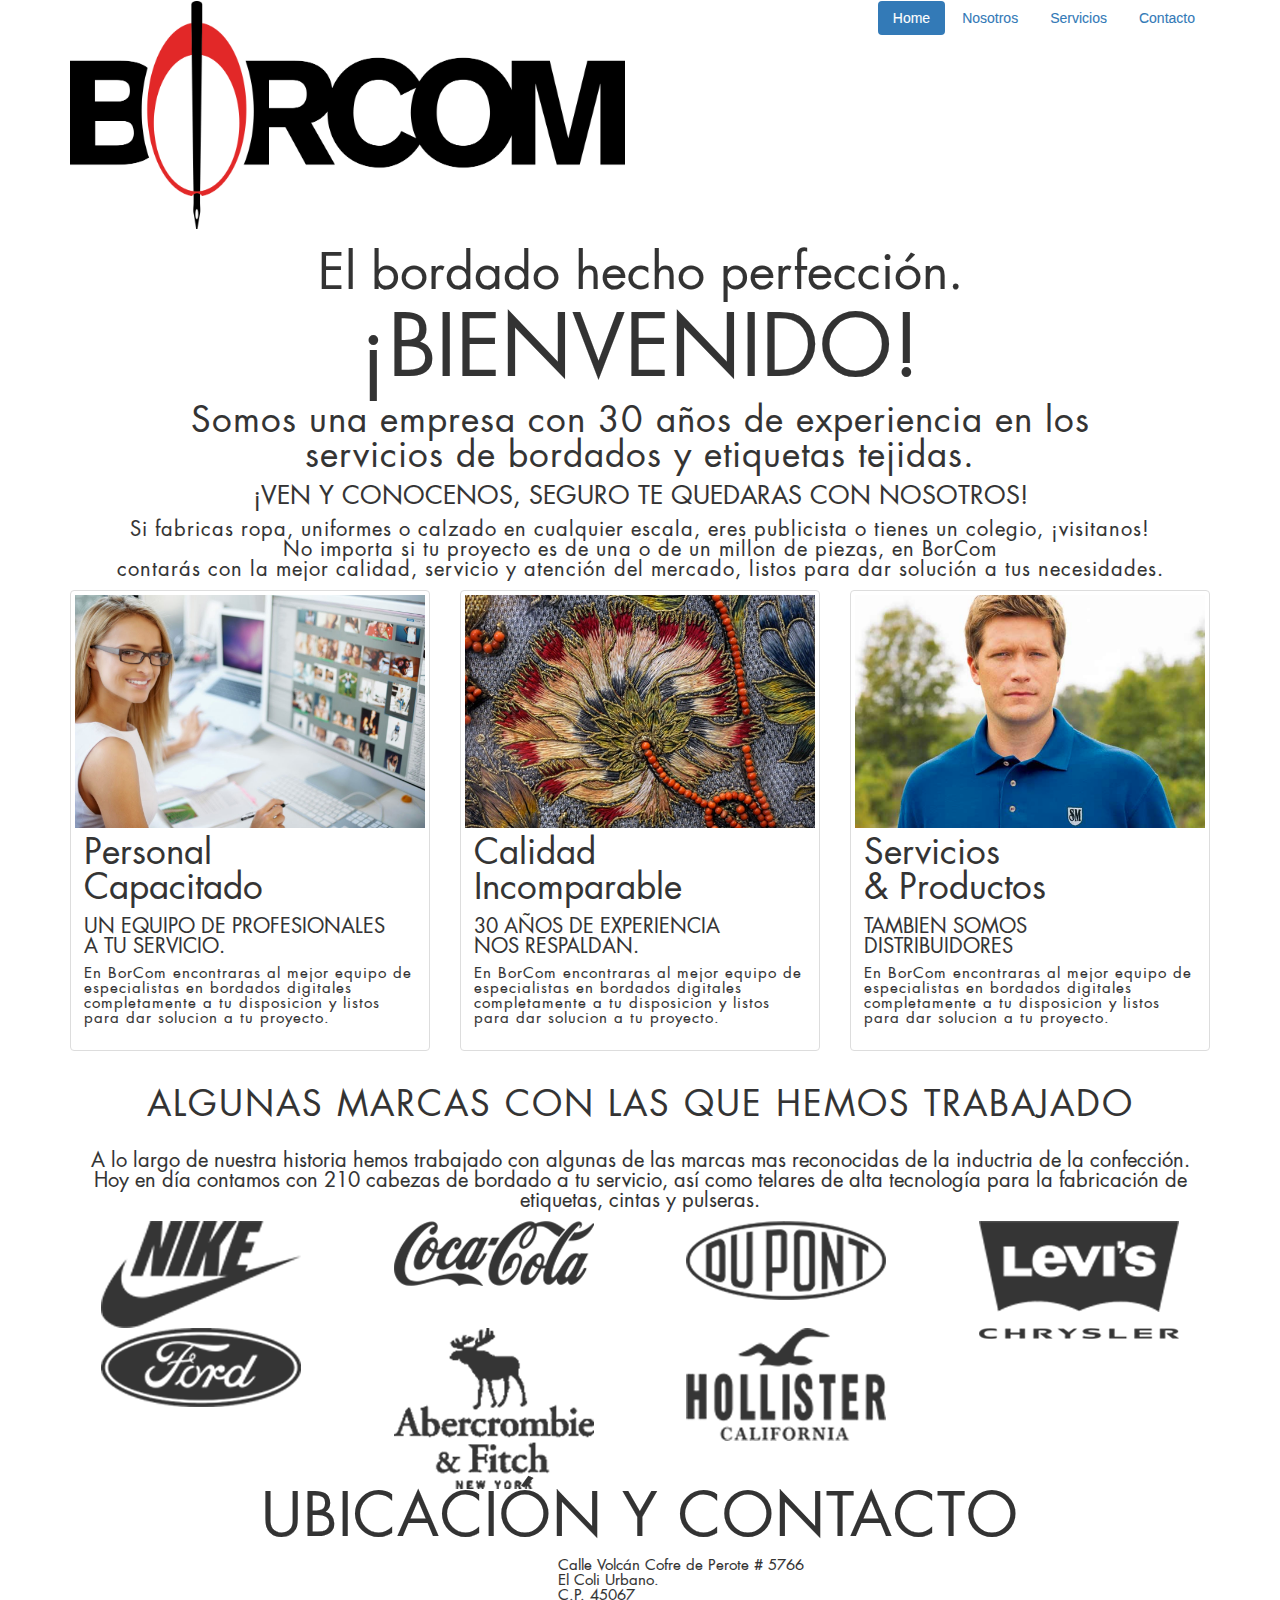
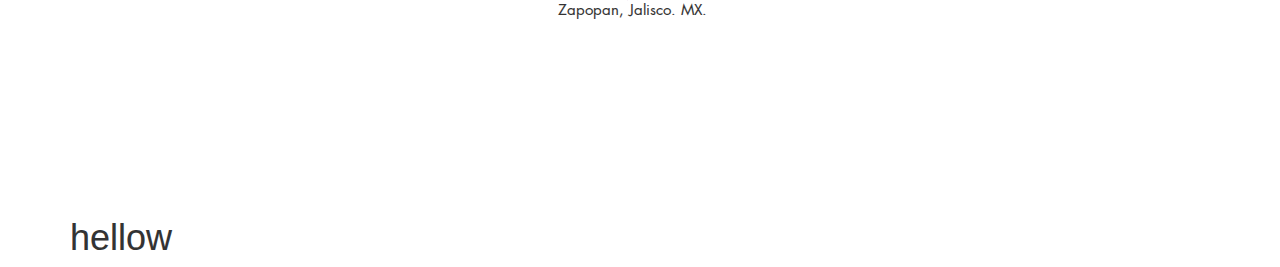
==== index.html @ 7dda14f1 "layout casi terminado" ====
<!DOCTYPE html>
<html lang="es">
  <head>
    <meta charset="utf-8">
    <meta http-equiv="X-UA-Compatible" content="IE=edge">
    <meta name="viewport" content="width=device-width, initial-scale=1">
    <!-- The above 3 meta tags *must* come first in the head; any other head content must come *after* these tags -->
    <title>BorCom</title>

    <!-- Bootstrap -->
    <link href="css/bootstrap.min.css" rel="stylesheet">
    <link href="fonts/fonts.css" rel="stylesheet">
    <link href="css/BorCom.css" rel="stylesheet">

    <!-- HTML5 shim and Respond.js for IE8 support of HTML5 elements and media queries -->
    <!-- WARNING: Respond.js doesn't work if you view the page via file:// -->
    <!--[if lt IE 9]>
      <script src="https://oss.maxcdn.com/html5shiv/3.7.2/html5shiv.min.js"></script>
      <script src="https://oss.maxcdn.com/respond/1.4.2/respond.min.js"></script>
    <![endif]-->
  </head>
  <body>
    <nav id="nav" class="navbar">
      <div class="container center-container">
        <div class="center-content row">
          <div class="col-lg-6">
            <a class="" href="#"><img class="img-responsive logo" src="img/logo.png"></a>
          </div>
          <div class="col-lg-6">
            <ul class="nav nav-pills pull-right">
              <li role="presentation" class="active"><a href="#">Home</a></li>
              <li role="presentation"><a href="#">Nosotros</a></li>
              <li role="presentation"><a href="#">Servicios</a></li>
              <li role="presentation"><a href="#">Contacto</a></li>
            </ul>
          </div>
        </div>
      </div>
    </nav>

    <header id="homeHeader">
      <div class="center-container">
        <div class="center-content">
          <div class="container-fluid">
            <p class="f-med s50 text-center text-white">El bordado hecho perfección.</p>
          </div>
        </div>
      </div>
    </header>
    <section id="homeWelcome">
      <div class="center-container">
        <div class="center-content">
          <div class="container-fluid">
            <div class="row">
              <div class="col-lg-12">
                <p class="f-med s85 text-uppercase text-center text-black">
                  <span>¡BIENVENIDO!</span>
                </p>
                <p class="f-book s35 text-center ls1 text-dark2">
                  <span>Somos una empresa con 30 años de experiencia en los
                  <br>servicios de bordados y etiquetas tejidas.</span>
                </p>
                <p class="f-med s25 text-uppercase text-center text-red">
                  <span>¡Ven y conocenos, seguro te quedaras con nosotros!</span>
                </p>
                <p class="f-book s20 text-center ls1 text-dark3">
                  Si fabricas ropa, uniformes o calzado en cualquier escala, eres publicista o tienes un colegio, ¡visitanos!
                  <br>No importa si tu proyecto es de una o de un millon de piezas, en BorCom
                  <br>contarás con la mejor calidad, servicio y atención del mercado, listos para dar solución a tus necesidades.
                </p>
              </div>
            </div>
          </div>
        </div>
      </div>
    </section>
    <section id="homeColumns">
      <div class="center-container">
        <div class="center-content">
          <div class="container">
            <div class="row">
              <div class="col-lg-4 col-md-4 col-sm-4 col-xs-12">
                <div class="thumbnail" id="thmb1">
                  <img class="img-resposive center-block" width="100%" src="img/personal_capacitado.png">
                  <div class="caption">
                    <p class="f-book s35">
                      <span class="text-white">Personal</span><br><span class="text-red">Capacitado</span>
                    </p>
                    <p class="f-book s20">
                      <span class="text-uppercase text-white">Un equipo de profesionales<br>a tu servicio.</span>
                    </p>
                    <p class="f-book s15 lh1">
                      <span class="ls1 txt-grey">En BorCom encontraras al mejor equipo de especialistas en bordados digitales completamente a tu disposicion y listos para dar solucion a tu proyecto.</span>
                    </p>
                  </div>
                </div>
              </div>
              <div class="col-lg-4 col-md-4 col-sm-4 col-xs-12">
                <div class="thumbnail" id="thmb2">
                  <img class="img-resposive center-block" width="100%" src="img/calidad_incomparable.png">
                  <div class="caption">
                    <p class="f-book s35">
                      <span class="text-white">Calidad</span><br><span class="text-blue">Incomparable</span>
                    </p>
                    <p class="f-book s20">
                      <span class="text-uppercase text-white">30 años de experiencia<br>nos respaldan.</span>
                    </p>
                    <p class="f-book s15 lh1">
                      <span class="ls1 txt-grey">En BorCom encontraras al mejor equipo de especialistas en bordados digitales completamente a tu disposicion y listos para dar solucion a tu proyecto.</span>
                    </p>
                  </div>
                </div>
              </div>
              <div class="col-lg-4 col-md-4 col-sm-4 col-xs-12">
                <div class="thumbnail" id="thmb3">
                  <img class="img-resposive center-block" width="100%" src="img/servicios_productos.png">
                  <div class="caption">
                    <p class="f-book s35">
                      <span class="text-white">Servicios</span><br><span class="text-yellow">&amp; Productos</span>
                    </p>
                    <p class="f-book s20">
                      <span class="text-uppercase text-white">Tambien somos<br>distribuidores</span>
                    </p>
                    <p class="f-book s15 lh1">
                      <span class="ls1 txt-grey">En BorCom encontraras al mejor equipo de especialistas en bordados digitales completamente a tu disposicion y listos para dar solucion a tu proyecto.</span>
                    </p>
                  </div>
                </div>
              </div>
            </div>
          </div>
        </div>
      </div>
    </section>
    <section id="homeMarcas">
      <div class="homeBg"></div>
      <div class="marcasHeader">
        <div class="center-container">
          <div class="center-content">
            <div class="container">
              <div class="row">
                <div class="col-md-12">
                  <p class="f-book s35 text-center ls2 lh2 text-uppercase text-black">
                    Algunas marcas con las que hemos trabajado
                  </p>
                  <p class="f-book s20 text-center text-black">
                    A lo largo de nuestra historia hemos trabajado con algunas de las marcas mas reconocidas de la inductria de la confección.<br>
                    Hoy en día contamos con 210 cabezas de bordado a tu servicio, así como telares de alta tecnología para la fabricación de etiquetas, cintas y pulseras.
                  </p>
                </div>
              </div>
            </div>
          </div>
        </div>
      </div>
      <div class="container">
        <div class="row">
          <div class="col-lg-3 logosContainer">
            <div class="center-container">
              <div class="center-content">
                <img src="img/marcas/nike.png" class="img-responsive center-block">
              </div>
            </div>
          </div>
          <div class="col-lg-3 logosContainer">
            <div class="center-container">
              <div class="center-content">
                <img src="img/marcas/cocacola.png" class="img-responsive center-block">
              </div>
            </div>
          </div>
          <div class="col-lg-3 logosContainer">
            <div class="center-container">
              <div class="center-content">
                <img src="img/marcas/dupont.png" class="img-responsive center-block">
              </div>
            </div>
          </div>
          <div class="col-lg-3 logosContainer">
            <div class="center-container">
              <div class="center-content">
                <img src="img/marcas/levis.png" class="img-responsive center-block">
              </div>
            </div>
          </div>
        </div>
      </div>
      <div class="container">
        <div class="row">
          <div class="col-lg-3 logosContainer">
            <div class="center-container">
              <div class="center-content">
                <img src="img/marcas/ford.png" class="img-responsive center-block">
              </div>
            </div>
          </div>
          <div class="col-lg-3 logosContainer">
            <div class="center-container">
              <div class="center-content">
                <img src="img/marcas/abercombie.png" class="img-responsive center-block">
              </div>
            </div>
          </div>
          <div class="col-lg-3 logosContainer">
            <div class="center-container">
              <div class="center-content">
                <img src="img/marcas/hollister.png" class="img-responsive center-block">
              </div>
            </div>
          </div>
          <div class="col-lg-3 logosContainer">
            <div class="center-container">
              <div class="center-content">
                <img src="img/marcas/chrysler.png" class="img-responsive center-block">
              </div>
            </div>
          </div>
        </div>
      </div>
    </section>

    <section id="homeUbicacionHeader">
      <div class="center-container">
        <div class="center-content">
          <div class="container">
            <div class="row">
              <div class="col-md-12">
                <p class="f-book s60 text-center ls1 text-uppercase text-white">
                ubicación y contacto
                </p>
              </div>
            </div>
            <div class="row">
              <div class="col-lg-4 col-lg-offset-4">
                <div class="row">
                  <div class="col-lg-3">
                    <img class="img-responsive center-block" src="img/mapmarker.png">
                  </div>
                  <div class="col-lg-9">
                    <p class="f-book s15 lh1 text-white">
                      Calle Volcán Cofre de Perote # 5766
                      <br>El Coli Urbano.
                      <br>C.P. 45067
                      <br>Zapopan, Jalisco. MX.
                    </p>
                  </div>
                </div>
              </div>
            </div>
          </div>
        </div>
      </div>
    </section>
    <section id="homeUbicacionMap">
      <div class="center-container">
        <div class="center-content">
          <iframe src="https://www.google.com/maps/embed?pb=!1m18!1m12!1m3!1d1788.0367879464072!2d-103.41800341098265!3d20.643942619835634!2m3!1f0!2f0!3f0!3m2!1i1024!2i768!4f13.1!3m3!1m2!1s0x0000000000000000%3A0x4acc53eccbfa926d!2sBORCOM!5e0!3m2!1ses!2smx!4v1453249709767" width="100%" height="100%" frameborder="0" style="border:0" allowfullscreen></iframe>
        </div>
      </div>
    </section>
    <section id="homeContacto">
      <div class="center-container">
        <div class="center-content">
          <div class="container-fluid">
            <div class="row">
              <div class="col-lg-6 block1">

              </div>
              <div class="col-lg-6 block1">

              </div>
              <div class="col-lg-6 block2">

              </div>
              <div class="col-lg-6 block2">

              </div>
            </div>
          </div>
        </div>
      </div>
    </section>
    <section class="container-fluid">
      <div class="row">
        <div class="col-md-12">
          <div class="container">
            <div class="row">
              <div class="col-md-12">
                <h1>hellow</h1>
              </div>
            </div>
          </div>
        </div>
      </div>
    </section>

    <!-- jQuery (necessary for Bootstrap's JavaScript plugins) -->
    <script src="https://ajax.googleapis.com/ajax/libs/jquery/1.11.3/jquery.min.js"></script>
    <!-- Include all compiled plugins (below), or include individual files as needed -->
    <script src="js/bootstrap.min.js"></script>
    <script src="fonts/fonts.js"></script>

  </body>
</html>
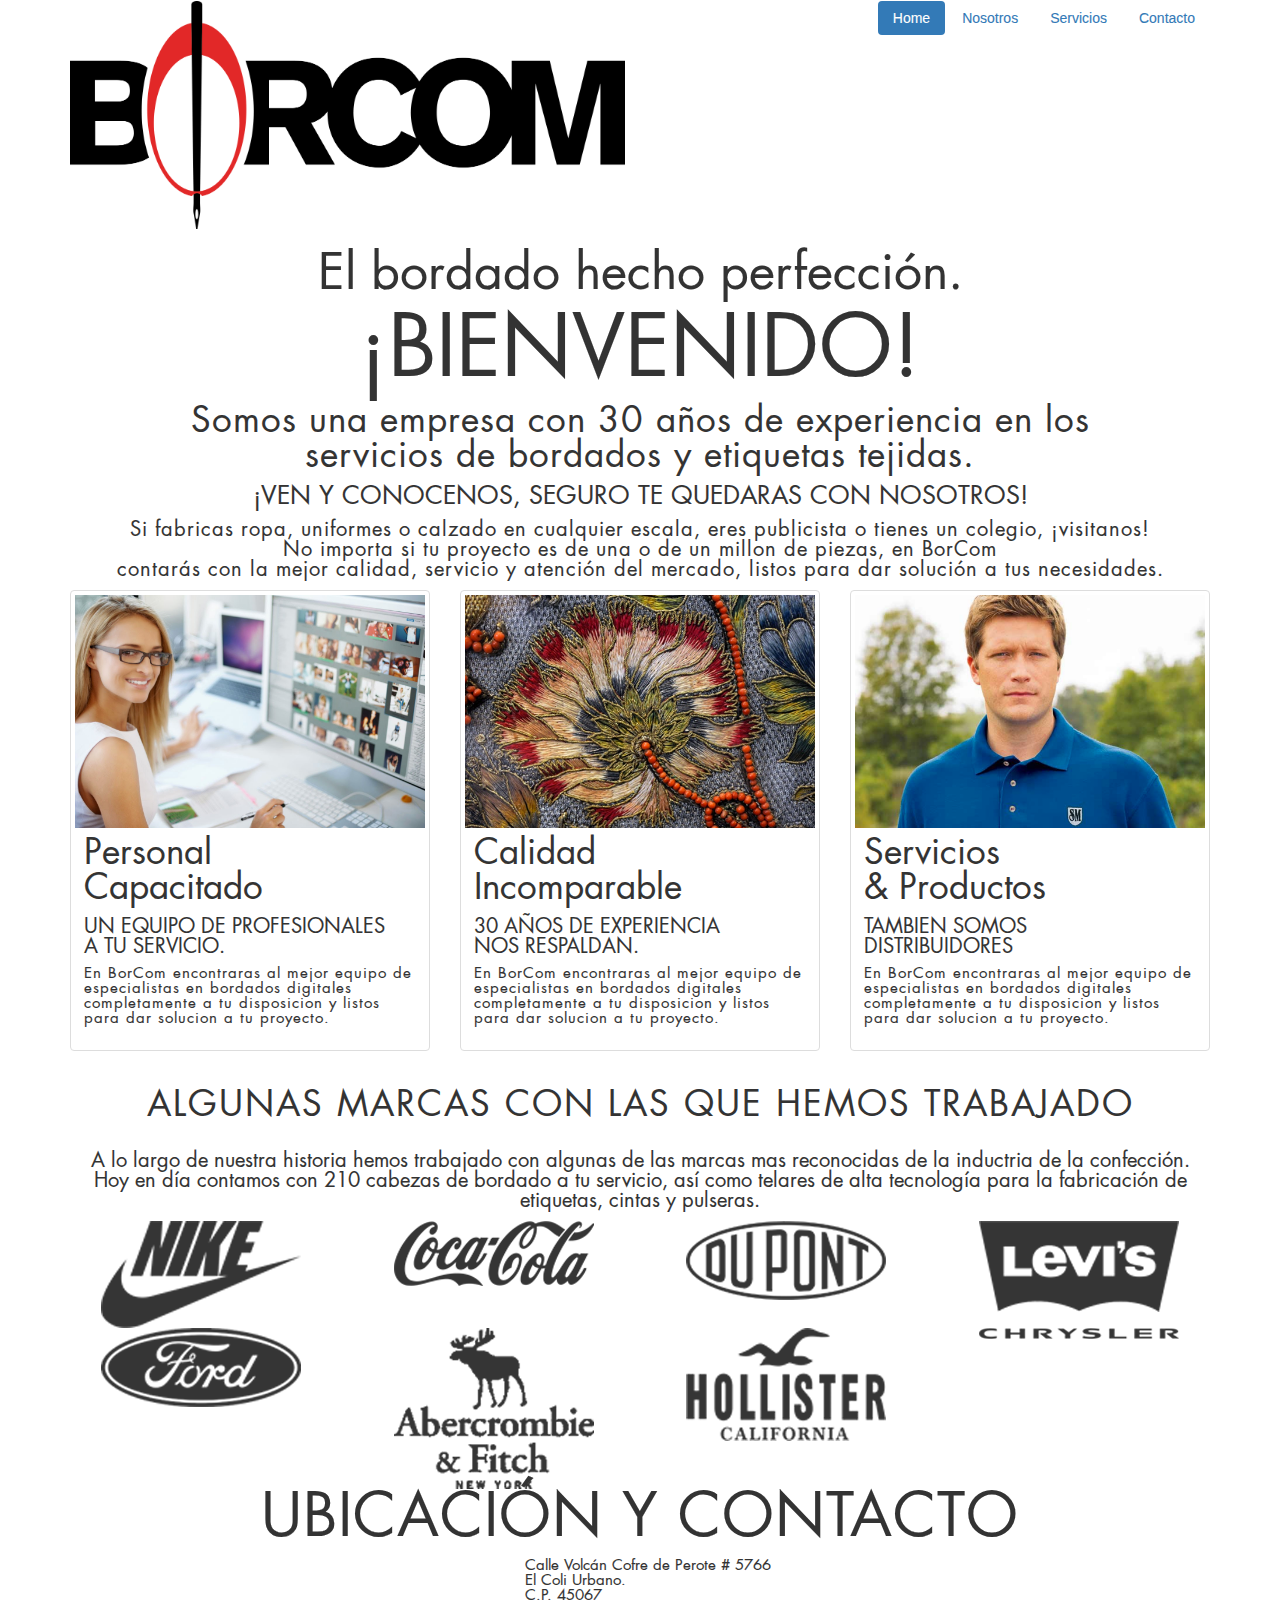
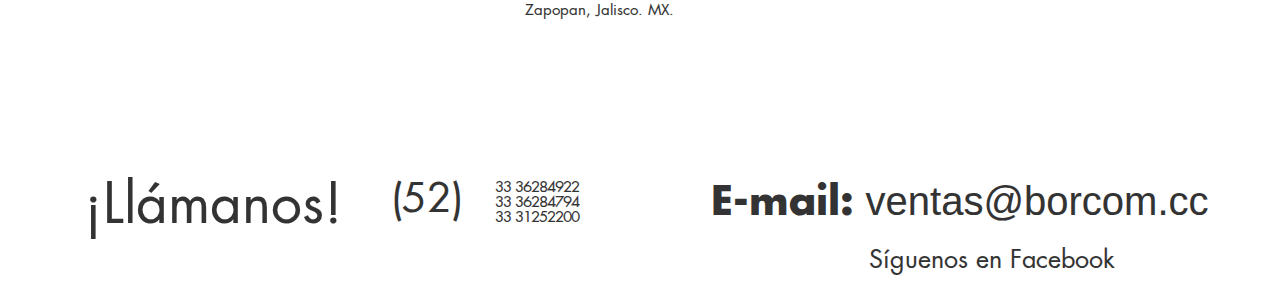
==== commit 3a339362: "home terminado y nosotros empezado" ====
--- a/index.html
+++ b/index.html
@@ -133,7 +133,7 @@
       </div>
     </section>
     <section id="homeMarcas">
-      <div class="homeBg"></div>
+      <div class="marcasBg"></div>
       <div class="marcasHeader">
         <div class="center-container">
           <div class="center-content">
@@ -155,28 +155,28 @@
       </div>
       <div class="container">
         <div class="row">
-          <div class="col-lg-3 logosContainer">
+          <div class="col-lg-3 col-md-3 col-sm-3 col-xs-6 logosContainer">
             <div class="center-container">
               <div class="center-content">
                 <img src="img/marcas/nike.png" class="img-responsive center-block">
               </div>
             </div>
           </div>
-          <div class="col-lg-3 logosContainer">
+          <div class="col-lg-3 col-md-3 col-sm-3 col-xs-6 logosContainer">
             <div class="center-container">
               <div class="center-content">
                 <img src="img/marcas/cocacola.png" class="img-responsive center-block">
               </div>
             </div>
           </div>
-          <div class="col-lg-3 logosContainer">
+          <div class="col-lg-3 col-md-3 col-sm-3 col-xs-6 logosContainer">
             <div class="center-container">
               <div class="center-content">
                 <img src="img/marcas/dupont.png" class="img-responsive center-block">
               </div>
             </div>
           </div>
-          <div class="col-lg-3 logosContainer">
+          <div class="col-lg-3 col-md-3 col-sm-3 col-xs-6 logosContainer">
             <div class="center-container">
               <div class="center-content">
                 <img src="img/marcas/levis.png" class="img-responsive center-block">
@@ -187,28 +187,28 @@
       </div>
       <div class="container">
         <div class="row">
-          <div class="col-lg-3 logosContainer">
+          <div class="col-lg-3 col-md-3 col-sm-3 col-xs-6 logosContainer">
             <div class="center-container">
               <div class="center-content">
                 <img src="img/marcas/ford.png" class="img-responsive center-block">
               </div>
             </div>
           </div>
-          <div class="col-lg-3 logosContainer">
+          <div class="col-lg-3 col-md-3 col-sm-3 col-xs-6 logosContainer">
             <div class="center-container">
               <div class="center-content">
                 <img src="img/marcas/abercombie.png" class="img-responsive center-block">
               </div>
             </div>
           </div>
-          <div class="col-lg-3 logosContainer">
+          <div class="col-lg-3 col-md-3 col-sm-3 col-xs-6 logosContainer">
             <div class="center-container">
               <div class="center-content">
                 <img src="img/marcas/hollister.png" class="img-responsive center-block">
               </div>
             </div>
           </div>
-          <div class="col-lg-3 logosContainer">
+          <div class="col-lg-3 col-md-3 col-sm-3 col-xs-6 logosContainer">
             <div class="center-container">
               <div class="center-content">
                 <img src="img/marcas/chrysler.png" class="img-responsive center-block">
@@ -231,12 +231,12 @@
               </div>
             </div>
             <div class="row">
-              <div class="col-lg-4 col-lg-offset-4">
+              <div class="col-lg-4 col-md-4 col-sm-12 col-xs-12 col-lg-offset-4 col-md-offset-4">
                 <div class="row">
-                  <div class="col-lg-3">
-                    <img class="img-responsive center-block" src="img/mapmarker.png">
-                  </div>
-                  <div class="col-lg-9">
+                  <div class="col-lg-2 col-md-2 col-sm-3 col-xs-3 text-right">
+                    <img class="img-responsive" src="img/mapmarker.png">
+                  </div>
+                  <div class="col-lg-1' col-md-10 col-sm-9 col-xs-10 text-left">
                     <p class="f-book s15 lh1 text-white">
                       Calle Volcán Cofre de Perote # 5766
                       <br>El Coli Urbano.
@@ -263,36 +263,78 @@
         <div class="center-content">
           <div class="container-fluid">
             <div class="row">
-              <div class="col-lg-6 block1">
-
-              </div>
-              <div class="col-lg-6 block1">
-
-              </div>
-              <div class="col-lg-6 block2">
-
-              </div>
-              <div class="col-lg-6 block2">
-
-              </div>
-            </div>
-          </div>
-        </div>
-      </div>
-    </section>
-    <section class="container-fluid">
-      <div class="row">
-        <div class="col-md-12">
-          <div class="container">
-            <div class="row">
-              <div class="col-md-12">
-                <h1>hellow</h1>
-              </div>
-            </div>
-          </div>
-        </div>
-      </div>
-    </section>
+              <div class="col-lg-6 col-md-6 col-sm-12 col-xs-12 block1 bg-blue2">
+                <div class="row">
+                  <div class="col-lg-6 col-lg-offset-1 col-md-7 col-md-offset-0 col-sm-4 col-sm-offset-2 col-xs-5 col-xs-offset-1 block1">
+                    <div class="center-container">
+                      <div class="center-content">
+                        <p class="f-book s55 text-center text-white">
+                          ¡Llámanos!
+                        </p>
+                      </div>
+                    </div>
+                  </div>
+                  <div class="col-lg-2 col-md-2 col-sm-2 col-xs-3 block1">
+                    <div class="center-container">
+                      <div class="center-content">
+                        <p class="f-book s40 text-center text-white">
+                          (52)
+                        </p>
+                      </div>
+                    </div>
+                  </div>
+                  <div class="col-lg-3 col-md-3 col-sm-3 col-xs-3 block1">
+                    <div class="center-container">
+                      <div class="center-content">
+                        <p class="f-book s15 text-left ls-1 text-white">
+                          33 36284922
+                          <br>33 36284794
+                          <br>33 31252200
+                        </p>
+                      </div>
+                    </div>
+                  </div>
+                </div>
+              </div>
+              <div class="col-lg-6 col-md-6 col-sm-12 col-xs-12 block1 bg-yellow">
+                <div class="center-container">
+                  <div class="center-content">
+                    <p class="s40 text-center text-black">
+                      <span class="f-bold">E-mail:</span> <span class="f-light">ventas@borcom.cc</span>
+                    </p>
+                  </div>
+                </div>
+              </div>
+              <div class="col-lg-6 col-md-6 col-sm-6 col-xs-12 hidden-sm hidden-xs block2 block2bg">
+
+              </div>
+              <div class="col-lg-6 col-md-6 col-sm-12 col-xs-12 block2 bg-blue">
+                <div class="center-container">
+                  <div class="center-content">
+                    <p class="s25 f-book text-center text-white">
+                      <img class="image-responsive" src="img/icons/facebookWhite.png" width="55px"> <span>Síguenos en Facebook</span>
+                    </p>
+                  </div>
+                </div>
+              </div>
+            </div>
+          </div>
+        </div>
+      </div>
+    </section>
+    <footer id="footer">
+      <div class="center-container">
+        <div class="center-content">
+          <div class="container-fluid">
+            <div class="row">
+              <div class="col-lg-12">
+
+              </div>
+            </div>
+          </div>
+        </div>
+      </div>
+    </footer>
 
     <!-- jQuery (necessary for Bootstrap's JavaScript plugins) -->
     <script src="https://ajax.googleapis.com/ajax/libs/jquery/1.11.3/jquery.min.js"></script>
--- a/fonts/fonts.css
+++ b/fonts/fonts.css
@@ -178,6 +178,9 @@
 .lh1 {
   line-height: 1!important;
 }
+.lh1-5 {
+  line-height: 1.5!important;
+}
 
 .lh2 {
   line-height: 2!important;
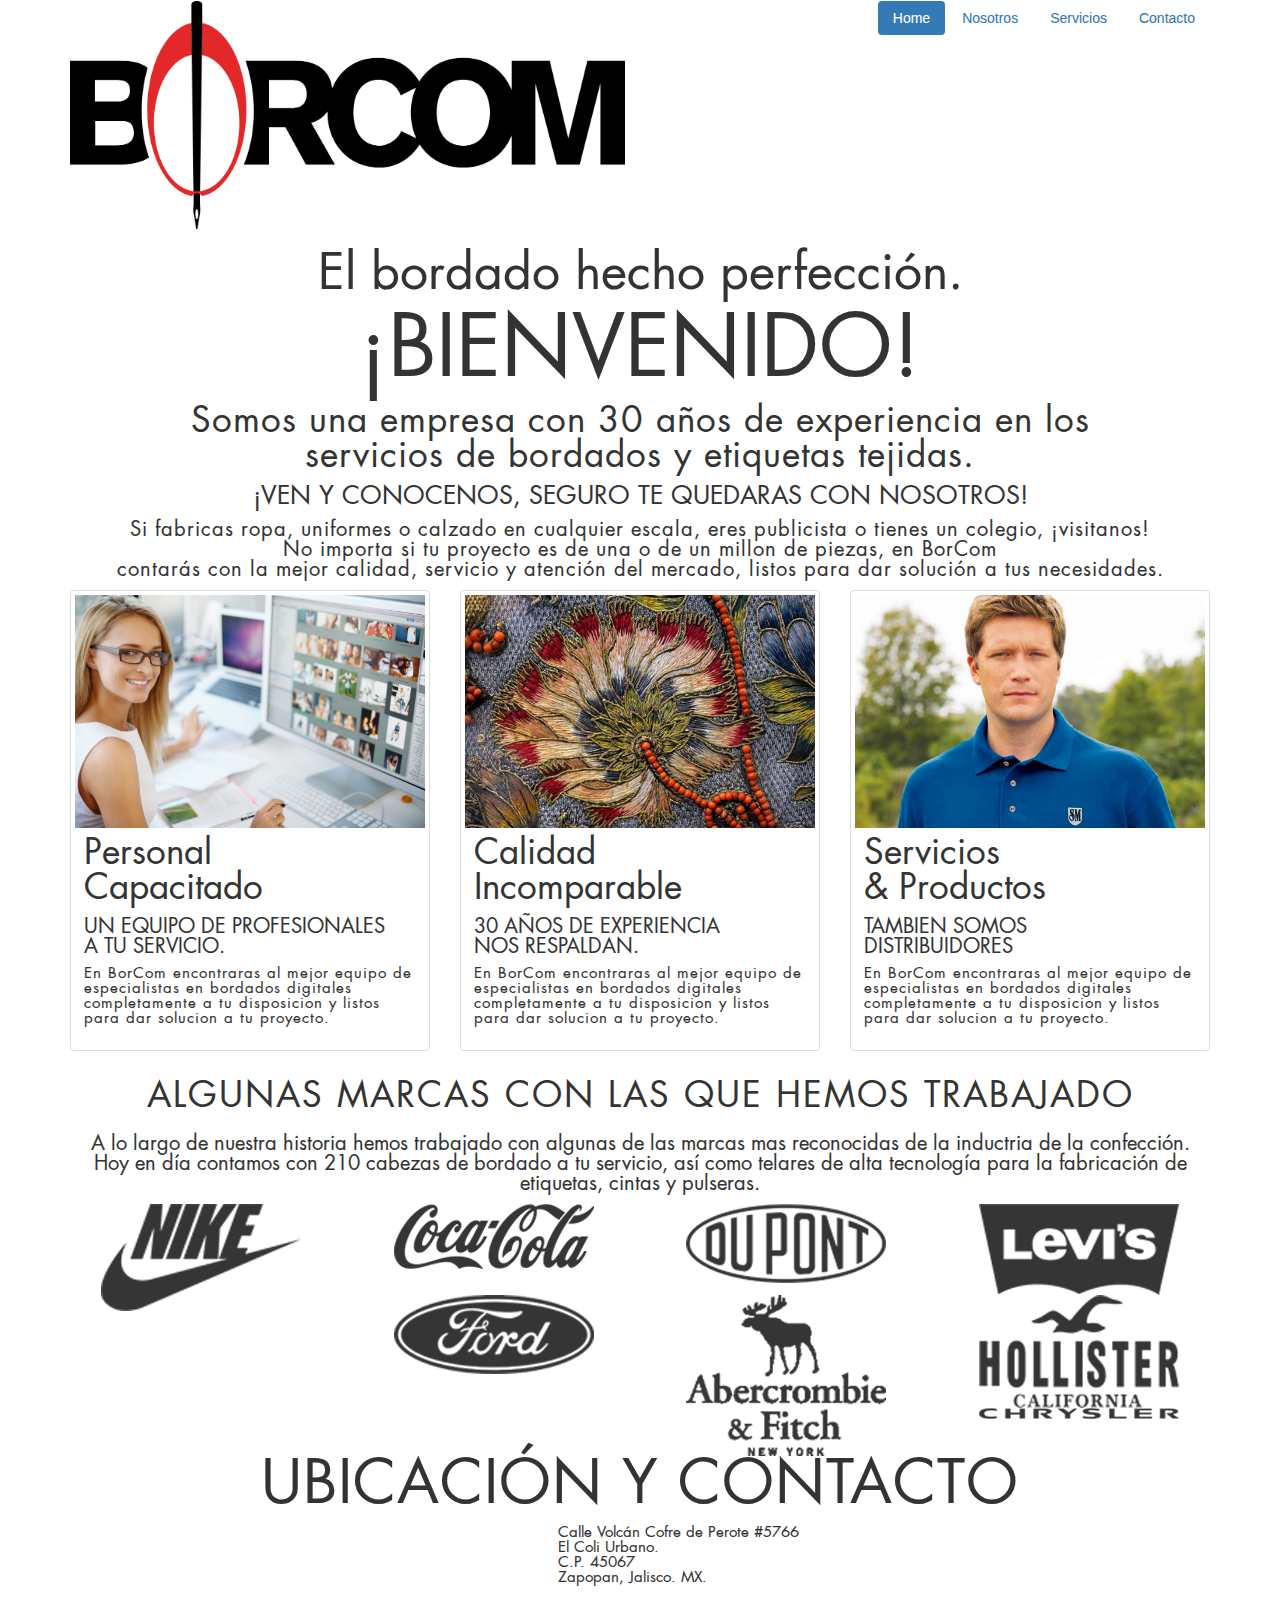
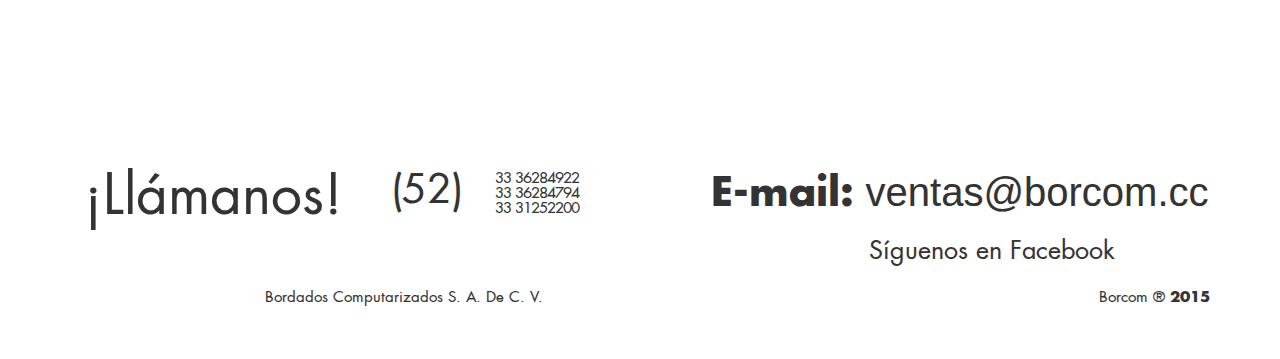
==== commit 87629240: "todos los layouts listos" ====
--- a/index.html
+++ b/index.html
@@ -24,7 +24,7 @@
       <div class="container center-container">
         <div class="center-content row">
           <div class="col-lg-6">
-            <a class="" href="#"><img class="img-responsive logo" src="img/logo.png"></a>
+            <a class="" href="#"><img class="img-responsive logo" src="img/logo/borcom.png"></a>
           </div>
           <div class="col-lg-6">
             <ul class="nav nav-pills pull-right">
@@ -90,7 +90,7 @@
                       <span class="text-uppercase text-white">Un equipo de profesionales<br>a tu servicio.</span>
                     </p>
                     <p class="f-book s15 lh1">
-                      <span class="ls1 txt-grey">En BorCom encontraras al mejor equipo de especialistas en bordados digitales completamente a tu disposicion y listos para dar solucion a tu proyecto.</span>
+                      <span class="ls1 text-grey">En BorCom encontraras al mejor equipo de especialistas en bordados digitales completamente a tu disposicion y listos para dar solucion a tu proyecto.</span>
                     </p>
                   </div>
                 </div>
@@ -106,7 +106,7 @@
                       <span class="text-uppercase text-white">30 años de experiencia<br>nos respaldan.</span>
                     </p>
                     <p class="f-book s15 lh1">
-                      <span class="ls1 txt-grey">En BorCom encontraras al mejor equipo de especialistas en bordados digitales completamente a tu disposicion y listos para dar solucion a tu proyecto.</span>
+                      <span class="ls1 text-grey">En BorCom encontraras al mejor equipo de especialistas en bordados digitales completamente a tu disposicion y listos para dar solucion a tu proyecto.</span>
                     </p>
                   </div>
                 </div>
@@ -122,7 +122,7 @@
                       <span class="text-uppercase text-white">Tambien somos<br>distribuidores</span>
                     </p>
                     <p class="f-book s15 lh1">
-                      <span class="ls1 txt-grey">En BorCom encontraras al mejor equipo de especialistas en bordados digitales completamente a tu disposicion y listos para dar solucion a tu proyecto.</span>
+                      <span class="ls1 text-grey">En BorCom encontraras al mejor equipo de especialistas en bordados digitales completamente a tu disposicion y listos para dar solucion a tu proyecto.</span>
                     </p>
                   </div>
                 </div>
@@ -134,13 +134,13 @@
     </section>
     <section id="homeMarcas">
       <div class="marcasBg"></div>
-      <div class="marcasHeader">
-        <div class="center-container">
-          <div class="center-content">
+      <div class="center-container">
+        <div class="center-content">
+            <div class="-marcasHeader">
             <div class="container">
               <div class="row">
-                <div class="col-md-12">
-                  <p class="f-book s35 text-center ls2 lh2 text-uppercase text-black">
+                <div class="col-lg-12 col-md-12 col-sm-12 col-xs-12">
+                  <p class="f-book s35 text-center ls2 lh1-5 text-uppercase text-black">
                     Algunas marcas con las que hemos trabajado
                   </p>
                   <p class="f-book s20 text-center text-black">
@@ -148,70 +148,63 @@
                     Hoy en día contamos con 210 cabezas de bordado a tu servicio, así como telares de alta tecnología para la fabricación de etiquetas, cintas y pulseras.
                   </p>
                 </div>
-              </div>
-            </div>
-          </div>
-        </div>
-      </div>
-      <div class="container">
-        <div class="row">
-          <div class="col-lg-3 col-md-3 col-sm-3 col-xs-6 logosContainer">
-            <div class="center-container">
-              <div class="center-content">
-                <img src="img/marcas/nike.png" class="img-responsive center-block">
-              </div>
-            </div>
-          </div>
-          <div class="col-lg-3 col-md-3 col-sm-3 col-xs-6 logosContainer">
-            <div class="center-container">
-              <div class="center-content">
-                <img src="img/marcas/cocacola.png" class="img-responsive center-block">
-              </div>
-            </div>
-          </div>
-          <div class="col-lg-3 col-md-3 col-sm-3 col-xs-6 logosContainer">
-            <div class="center-container">
-              <div class="center-content">
-                <img src="img/marcas/dupont.png" class="img-responsive center-block">
-              </div>
-            </div>
-          </div>
-          <div class="col-lg-3 col-md-3 col-sm-3 col-xs-6 logosContainer">
-            <div class="center-container">
-              <div class="center-content">
-                <img src="img/marcas/levis.png" class="img-responsive center-block">
-              </div>
-            </div>
-          </div>
-        </div>
-      </div>
-      <div class="container">
-        <div class="row">
-          <div class="col-lg-3 col-md-3 col-sm-3 col-xs-6 logosContainer">
-            <div class="center-container">
-              <div class="center-content">
-                <img src="img/marcas/ford.png" class="img-responsive center-block">
-              </div>
-            </div>
-          </div>
-          <div class="col-lg-3 col-md-3 col-sm-3 col-xs-6 logosContainer">
-            <div class="center-container">
-              <div class="center-content">
-                <img src="img/marcas/abercombie.png" class="img-responsive center-block">
-              </div>
-            </div>
-          </div>
-          <div class="col-lg-3 col-md-3 col-sm-3 col-xs-6 logosContainer">
-            <div class="center-container">
-              <div class="center-content">
-                <img src="img/marcas/hollister.png" class="img-responsive center-block">
-              </div>
-            </div>
-          </div>
-          <div class="col-lg-3 col-md-3 col-sm-3 col-xs-6 logosContainer">
-            <div class="center-container">
-              <div class="center-content">
-                <img src="img/marcas/chrysler.png" class="img-responsive center-block">
+
+                <div class="col-lg-3 col-md-3 col-sm-3 col-xs-6 logosContainer">
+                  <div class="center-container">
+                    <div class="center-content">
+                      <img src="img/marcas/nike.png" class="img-responsive center-block">
+                    </div>
+                  </div>
+                </div>
+                <div class="col-lg-3 col-md-3 col-sm-3 col-xs-6 logosContainer">
+                  <div class="center-container">
+                    <div class="center-content">
+                      <img src="img/marcas/cocacola.png" class="img-responsive center-block">
+                    </div>
+                  </div>
+                </div>
+                <div class="col-lg-3 col-md-3 col-sm-3 col-xs-6 logosContainer">
+                  <div class="center-container">
+                    <div class="center-content">
+                      <img src="img/marcas/dupont.png" class="img-responsive center-block">
+                    </div>
+                  </div>
+                </div>
+                <div class="col-lg-3 col-md-3 col-sm-3 col-xs-6 logosContainer">
+                  <div class="center-container">
+                    <div class="center-content">
+                      <img src="img/marcas/levis.png" class="img-responsive center-block">
+                    </div>
+                  </div>
+                </div>
+                <div class="col-lg-3 col-md-3 col-sm-3 col-xs-6 logosContainer">
+                  <div class="center-container">
+                    <div class="center-content">
+                      <img src="img/marcas/ford.png" class="img-responsive center-block">
+                    </div>
+                  </div>
+                </div>
+                <div class="col-lg-3 col-md-3 col-sm-3 col-xs-6 logosContainer">
+                  <div class="center-container">
+                    <div class="center-content">
+                      <img src="img/marcas/abercombie.png" class="img-responsive center-block">
+                    </div>
+                  </div>
+                </div>
+                <div class="col-lg-3 col-md-3 col-sm-3 col-xs-6 logosContainer">
+                  <div class="center-container">
+                    <div class="center-content">
+                      <img src="img/marcas/hollister.png" class="img-responsive center-block">
+                    </div>
+                  </div>
+                </div>
+                <div class="col-lg-3 col-md-3 col-sm-3 col-xs-6 logosContainer">
+                  <div class="center-container">
+                    <div class="center-content">
+                      <img src="img/marcas/chrysler.png" class="img-responsive center-block">
+                    </div>
+                  </div>
+                </div>
               </div>
             </div>
           </div>
@@ -224,27 +217,23 @@
         <div class="center-content">
           <div class="container">
             <div class="row">
-              <div class="col-md-12">
+              <div class="col-lg-12 col-md-12 col-sm-7 col-xs-8">
                 <p class="f-book s60 text-center ls1 text-uppercase text-white">
                 ubicación y contacto
                 </p>
               </div>
-            </div>
-            <div class="row">
-              <div class="col-lg-4 col-md-4 col-sm-12 col-xs-12 col-lg-offset-4 col-md-offset-4">
-                <div class="row">
-                  <div class="col-lg-2 col-md-2 col-sm-3 col-xs-3 text-right">
-                    <img class="img-responsive" src="img/mapmarker.png">
-                  </div>
-                  <div class="col-lg-1' col-md-10 col-sm-9 col-xs-10 text-left">
-                    <p class="f-book s15 lh1 text-white">
-                      Calle Volcán Cofre de Perote # 5766
-                      <br>El Coli Urbano.
-                      <br>C.P. 45067
-                      <br>Zapopan, Jalisco. MX.
-                    </p>
-                  </div>
-                </div>
+              <div class="col-lg-1 col-lg-offset-4 col-md-1 col-md-offset-4 hidden-sm hidden-xs text-right">
+                <p>
+                  <img class="img-responsive" src="img/mapmarker.png">
+                </p>
+              </div>
+              <div class="col-lg-5 col-md-5 col-sm-4 col-xs-4 text-left">
+                <p class="f-book s15 lh1 text-white">
+                  Calle Volcán Cofre de Perote #5766
+                  <br>El Coli Urbano.
+                  <br>C.P. 45067
+                  <br>Zapopan, Jalisco. MX.
+                </p>
               </div>
             </div>
           </div>
@@ -323,12 +312,30 @@
       </div>
     </section>
     <footer id="footer">
-      <div class="center-container">
-        <div class="center-content">
-          <div class="container-fluid">
-            <div class="row">
-              <div class="col-lg-12">
-
+      <div class="container">
+        <div class="row">
+          <div class="col-lg-2 col-md-2 col-sm-3 col-xs-3 footerElem">
+            <div class="center-container">
+              <div class="center-content">
+                <img src="img/logo/borcomWhite.png" class="img-responsive logo">
+              </div>
+            </div>
+          </div>
+          <div class="col-lg-4 col-md-4 col-sm-5 col-xs-5 footerElem">
+            <div class="center-container">
+              <div class="center-content">
+                <p class="f-book s15 text-capitalize text-white">
+                  Bordados Computarizados S. A. de C. V.
+                </p>
+              </div>
+            </div>
+          </div>
+          <div class="col-lg-3 col-md-3 col-sm-4 col-xs-4 footerElem pull-right">
+            <div class="center-container">
+              <div class="center-content">
+                <p class="f-book s15 text-right text-capitalize text-white">
+                  Borcom &reg; <span class="f-bold">2015</span>
+                </p>
               </div>
             </div>
           </div>
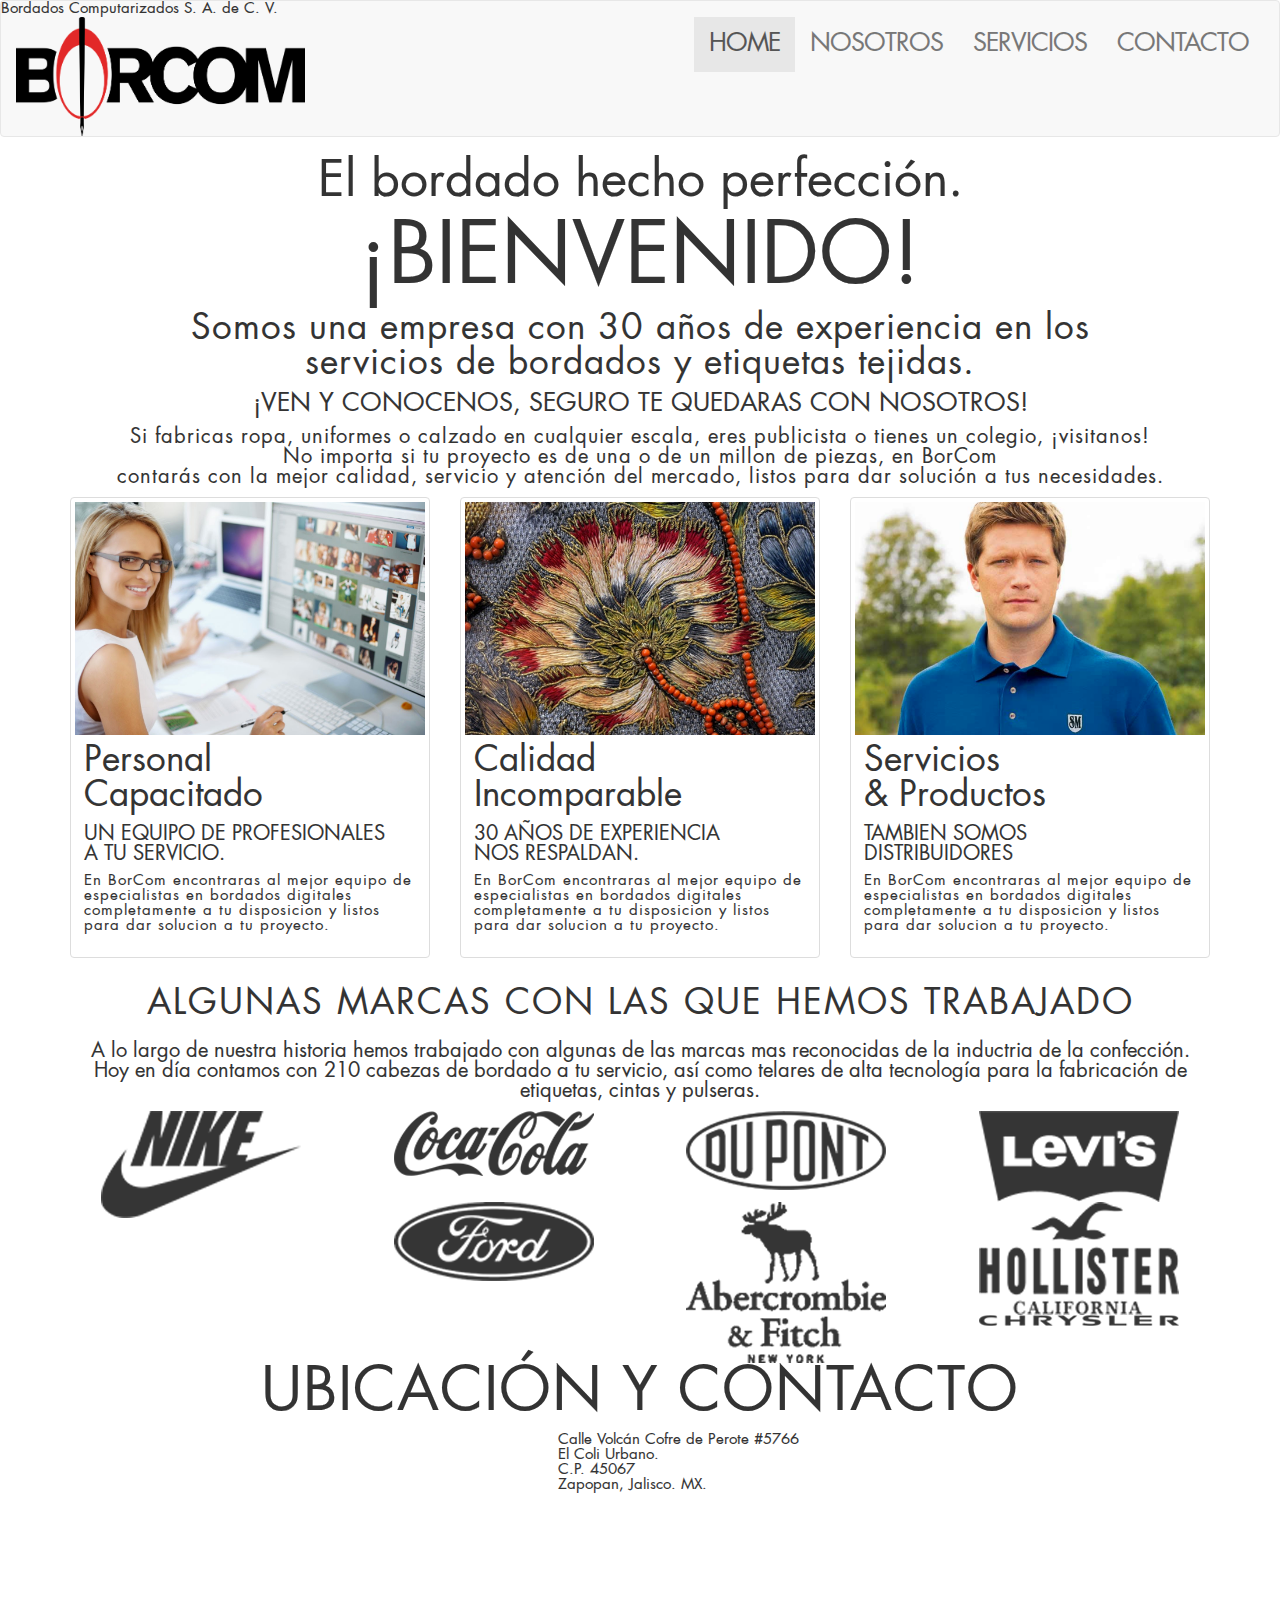
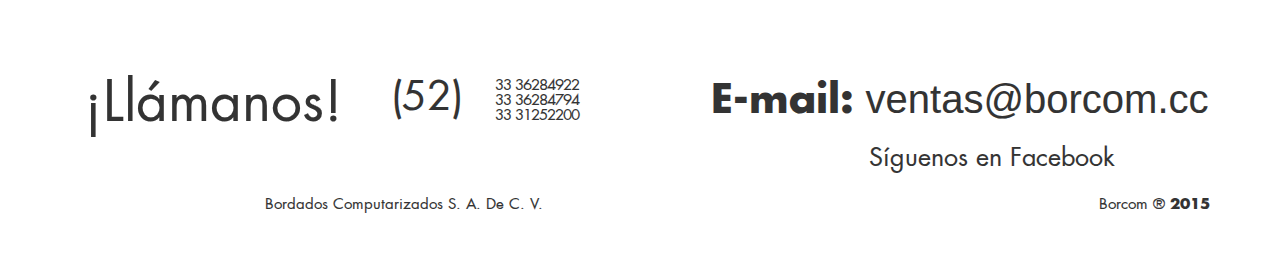
==== commit 6dab8bce: "menu terminado" ====
--- a/index.html
+++ b/index.html
@@ -20,24 +20,88 @@
     <![endif]-->
   </head>
   <body>
-    <nav id="nav" class="navbar">
-      <div class="container center-container">
-        <div class="center-content row">
-          <div class="col-lg-6">
-            <a class="" href="#"><img class="img-responsive logo" src="img/logo/borcom.png"></a>
-          </div>
-          <div class="col-lg-6">
-            <ul class="nav nav-pills pull-right">
-              <li role="presentation" class="active"><a href="#">Home</a></li>
-              <li role="presentation"><a href="#">Nosotros</a></li>
-              <li role="presentation"><a href="#">Servicios</a></li>
-              <li role="presentation"><a href="#">Contacto</a></li>
-            </ul>
+    <nav id="nav" class="navbar navbar-default">
+      <span class="slogan f-med s15 text-white bg-red">Bordados Computarizados S. A. de C. V.</span>
+      <div class="container-fluid">
+        <div class="row">
+          <div class="navbar-header col-lg-3 col-md-3 col-sm-3 col-xs-12">
+            <div class="navBody">
+              <div class="center-container">
+                <div class="center-content">
+                  <button type="button" class="navbar-toggle collapsed pull-right btn-collapsed" data-toggle="collapse" data-target="#navigator" aria-expanded="false">
+                    <span class="sr-only">Toggle navigation</span>
+                    <span class="icon-bar"></span>
+                    <span class="icon-bar"></span>
+                    <span class="icon-bar"></span>
+                  </button>
+                  <a href="index.html" class="logo navBody">
+                    <img class="img-responsive logo" src="img/logo/borcom.png">
+                  </a>
+                </div>
+              </div>
+            </div>
+          </div>
+          <div class="collapse navbar-collapse" id="navigator">
+            <div class="navBody col-lg-9 col-md-9 col-sm-9 col-xs-12 pull-right">
+              <div class="center-container">
+                <div class="center-content">
+                  <ul class="nav navbar-nav navbar-right f-med s25 ls-1 text-uppercase text-black">
+                    <li role="presentation" class="active">
+                      <a class="navBody" href="index.html">
+                        <div class="center-container">
+                          <div class="center-content">
+                            <span>Home</span>
+                          </div>
+                        </div>
+                      </a>
+                    </li>
+                    <li class="dropdown" role="presentation">
+                      <a class="navBody dropdown-toggle" data-toggle="dropdown" role="button" aria-haspopup="true" aria-expanded="false">
+                        <div class="center-container">
+                          <div class="center-content">
+                            <span>Nosotros</span>
+                          </div>
+                        </div>
+                      </a>
+                      <ul class="dropdown-menu">
+                        <li><a href="nosotros.html#historia">Historia</a></li>
+                        <li><a href="nosotros.html#tecnologia">Tecnologia</a></li>
+                        <li><a href="nosotros.html#calidad">Calidad</a></li>
+                        <li><a href="nosotros.html#servicio">Servicio</a></li>
+                      </ul>
+                    </li>
+                    <li class="dropdown" role="presentation">
+                      <a class="navBody dropdown-toggle" data-toggle="dropdown" role="button" aria-haspopup="true" aria-expanded="false">
+                        <div class="center-container">
+                          <div class="center-content">
+                            <span>Servicios</span>
+                          </div>
+                        </div>
+                      </a>
+                      <ul class="dropdown-menu">
+                        <li><a href="servicios.html#etiquetas">Etiquetas</a></li>
+                        <li><a href="servicios.html#bordados">Bordados</a></li>
+                        <li><a href="servicios.html#otrosServicios">Otros Servicios</a></li>
+                        <li><a href="servicios.html#masInfo">Pide una <br>Cotización</a></li>
+                      </ul>
+                    </li>
+                    <li role="presentation">
+                      <a class="navBody" href="#">
+                        <div class="center-container">
+                          <div class="center-content">
+                            <span>Contacto</span>
+                          </div>
+                        </div>
+                      </a>
+                    </li>
+                  </ul>
+                </div>
+              </div>
+            </div>
           </div>
         </div>
       </div>
     </nav>
-
     <header id="homeHeader">
       <div class="center-container">
         <div class="center-content">
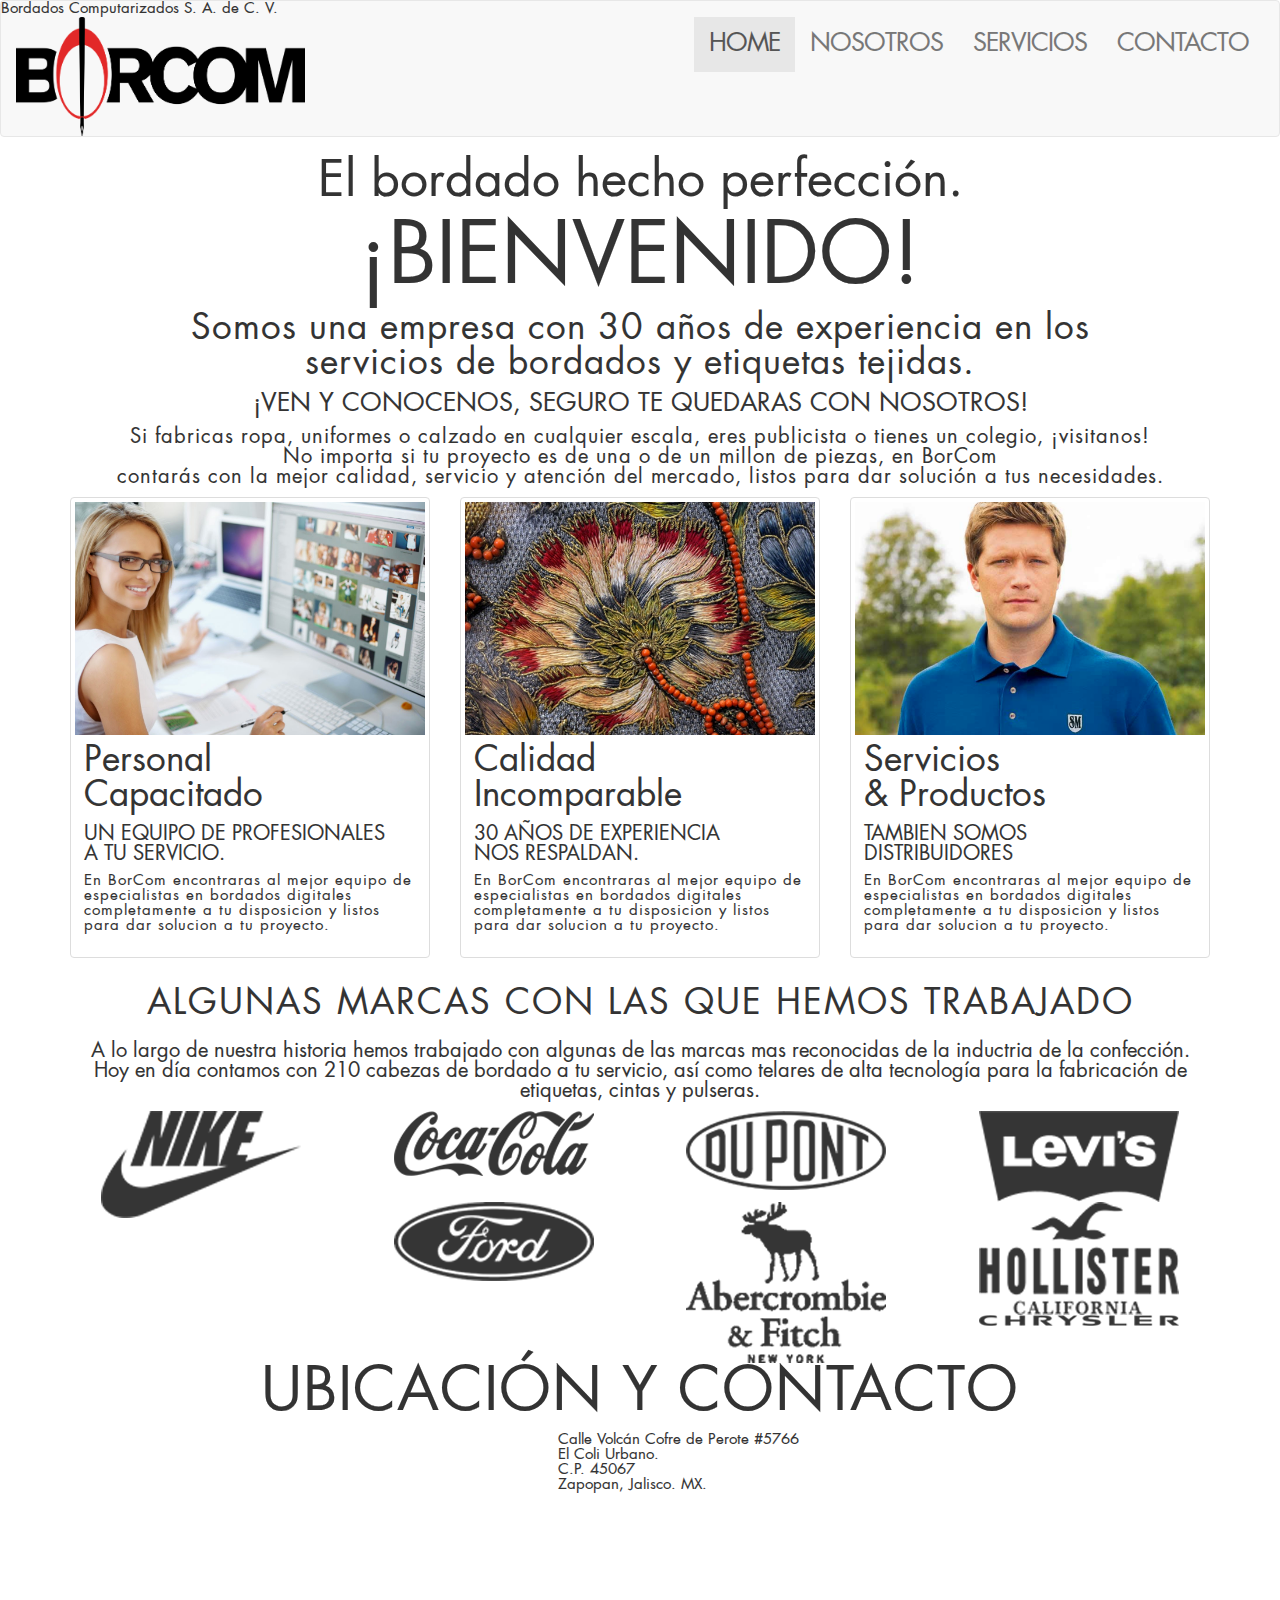
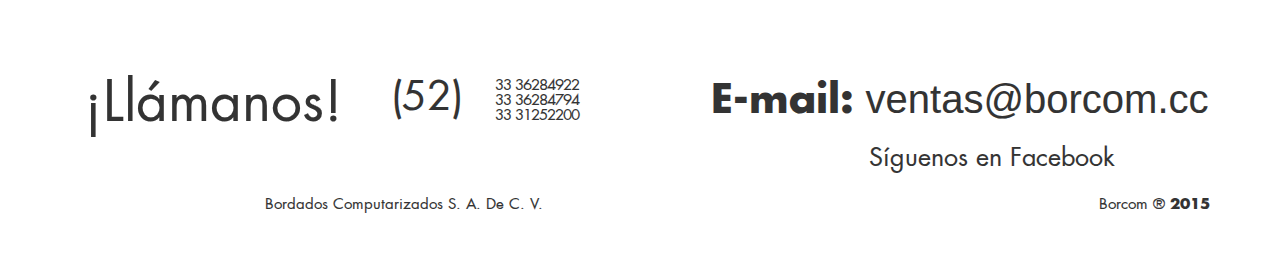
==== commit b4e40bfd: "dropowns modificados" ====
--- a/index.html
+++ b/index.html
@@ -46,7 +46,7 @@
               <div class="center-container">
                 <div class="center-content">
                   <ul class="nav navbar-nav navbar-right f-med s25 ls-1 text-uppercase text-black">
-                    <li role="presentation" class="active">
+                    <li id="homeLink" role="presentation" class="active">
                       <a class="navBody" href="index.html">
                         <div class="center-container">
                           <div class="center-content">
@@ -55,8 +55,8 @@
                         </div>
                       </a>
                     </li>
-                    <li class="dropdown" role="presentation">
-                      <a class="navBody dropdown-toggle" data-toggle="dropdown" role="button" aria-haspopup="true" aria-expanded="false">
+                    <li id="nosotrosLink" class="dropdown" role="presentation">
+                      <a href="nosotros.html" class="navBody">
                         <div class="center-container">
                           <div class="center-content">
                             <span>Nosotros</span>
@@ -70,8 +70,8 @@
                         <li><a href="nosotros.html#servicio">Servicio</a></li>
                       </ul>
                     </li>
-                    <li class="dropdown" role="presentation">
-                      <a class="navBody dropdown-toggle" data-toggle="dropdown" role="button" aria-haspopup="true" aria-expanded="false">
+                    <li id="serviciosLink" class="dropdown" role="presentation">
+                      <a href="servicios.html" class="navBody">
                         <div class="center-container">
                           <div class="center-content">
                             <span>Servicios</span>
@@ -85,7 +85,7 @@
                         <li><a href="servicios.html#masInfo">Pide una <br>Cotización</a></li>
                       </ul>
                     </li>
-                    <li role="presentation">
+                    <li id="contactoLink" role="presentation">
                       <a class="navBody" href="#">
                         <div class="center-container">
                           <div class="center-content">
@@ -411,6 +411,7 @@
     <script src="https://ajax.googleapis.com/ajax/libs/jquery/1.11.3/jquery.min.js"></script>
     <!-- Include all compiled plugins (below), or include individual files as needed -->
     <script src="js/bootstrap.min.js"></script>
+    <script src="js/utils.js"></script>
     <script src="fonts/fonts.js"></script>
 
   </body>
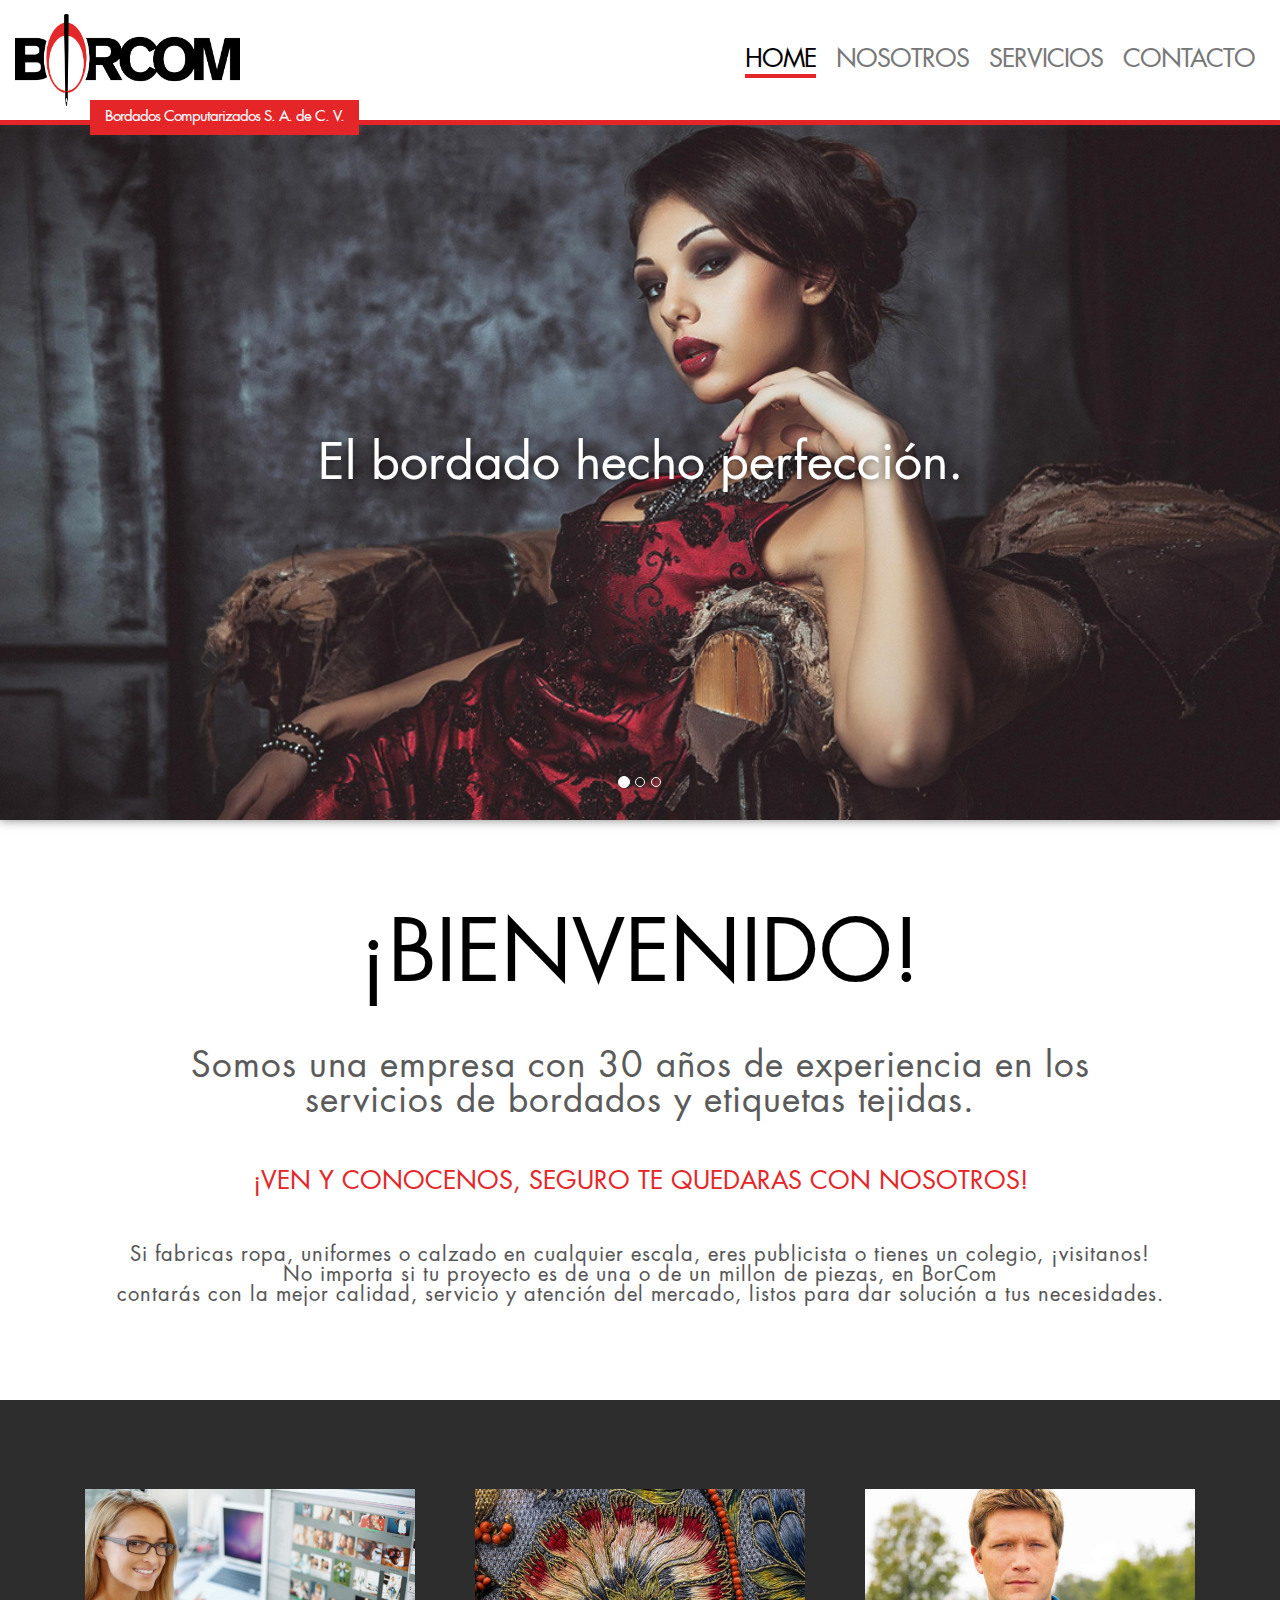
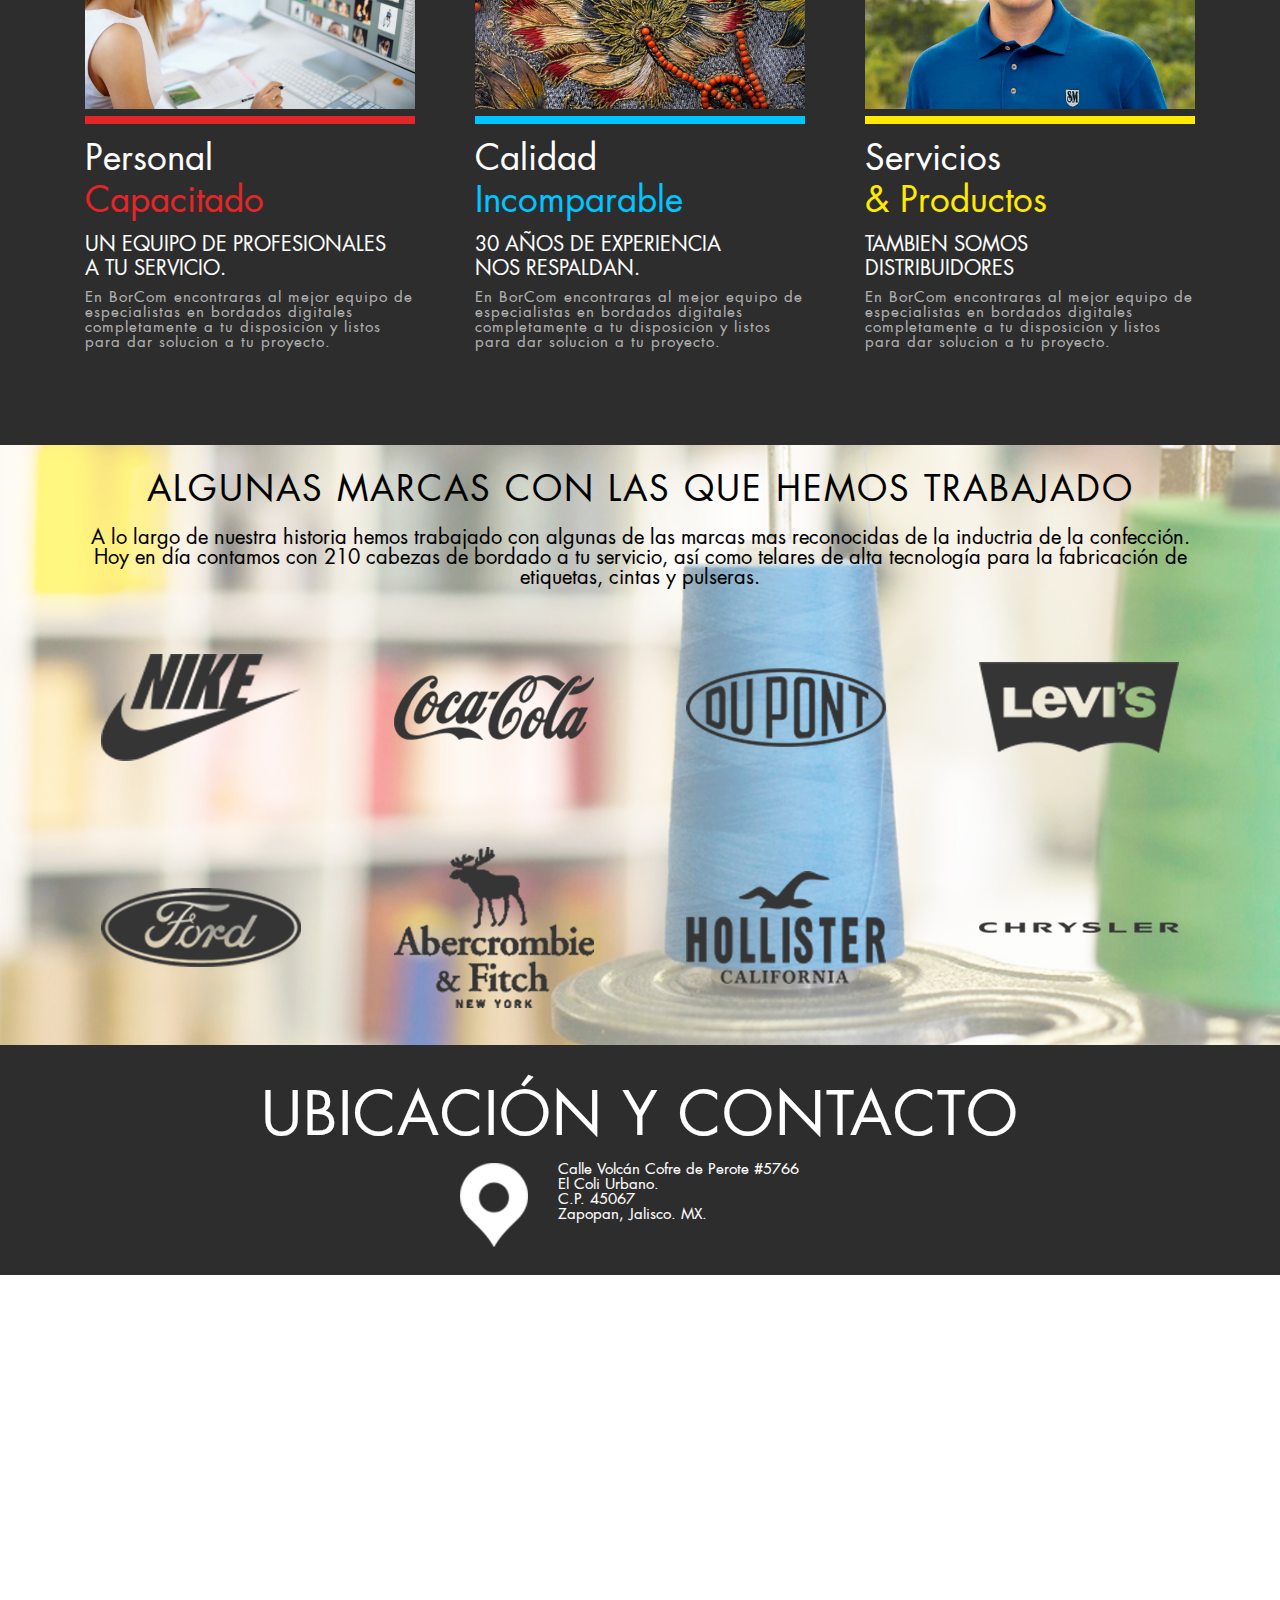
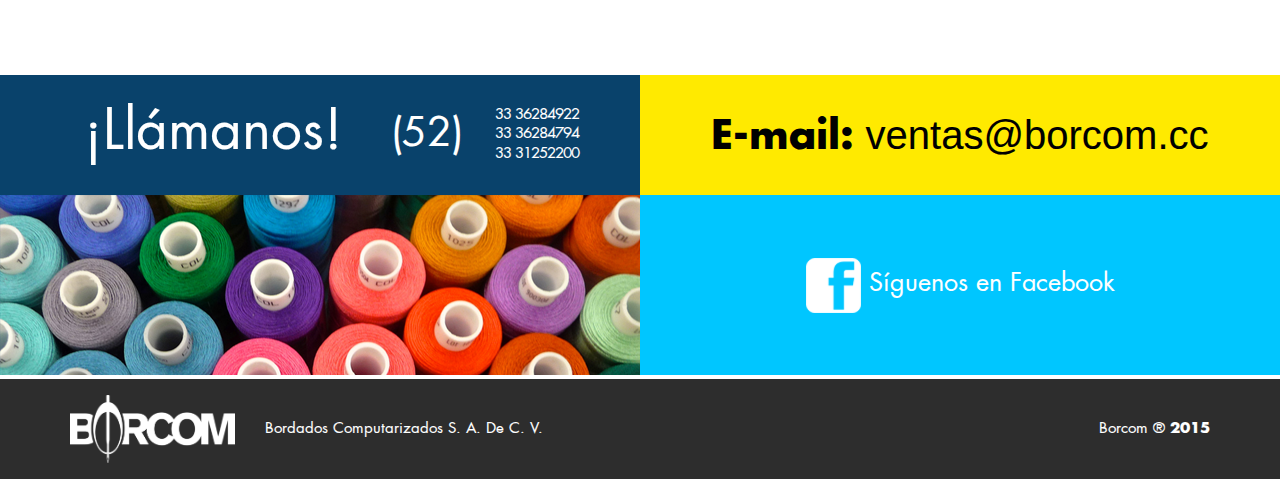
==== commit 2c4360d7: "carousel funcionando y ajustes para movil" ====
--- a/index.html
+++ b/index.html
@@ -10,7 +10,7 @@
     <!-- Bootstrap -->
     <link href="css/bootstrap.min.css" rel="stylesheet">
     <link href="fonts/fonts.css" rel="stylesheet">
-    <link href="css/BorCom.css" rel="stylesheet">
+    <link href="css/borcom.css" rel="stylesheet">
 
     <!-- HTML5 shim and Respond.js for IE8 support of HTML5 elements and media queries -->
     <!-- WARNING: Respond.js doesn't work if you view the page via file:// -->
@@ -63,7 +63,7 @@
                           </div>
                         </div>
                       </a>
-                      <ul class="dropdown-menu">
+                      <ul class="dropdown-menu hidden-xs">
                         <li><a href="nosotros.html#historia">Historia</a></li>
                         <li><a href="nosotros.html#tecnologia">Tecnologia</a></li>
                         <li><a href="nosotros.html#calidad">Calidad</a></li>
@@ -78,7 +78,7 @@
                           </div>
                         </div>
                       </a>
-                      <ul class="dropdown-menu">
+                      <ul class="dropdown-menu hidden-xs">
                         <li><a href="servicios.html#etiquetas">Etiquetas</a></li>
                         <li><a href="servicios.html#bordados">Bordados</a></li>
                         <li><a href="servicios.html#otrosServicios">Otros Servicios</a></li>
@@ -86,7 +86,7 @@
                       </ul>
                     </li>
                     <li id="contactoLink" role="presentation">
-                      <a class="navBody" href="#">
+                      <a href="contacto.html" class="navBody">
                         <div class="center-container">
                           <div class="center-content">
                             <span>Contacto</span>
@@ -102,15 +102,49 @@
         </div>
       </div>
     </nav>
-    <header id="homeHeader">
-      <div class="center-container">
-        <div class="center-content">
-          <div class="container-fluid">
-            <p class="f-med s50 text-center text-white">El bordado hecho perfección.</p>
-          </div>
-        </div>
-      </div>
+    <header id="homeHeader" class="carousel slide carousel-fade" data-ride="carousel" data-interval="3500" data-wrap="false">
+      <ol class="carousel-indicators">
+        <li data-target="#homeHeader" data-slide-to="0" class="active"></li>
+        <li data-target="#homeHeader" data-slide-to="1"></li>
+        <li data-target="#homeHeader" data-slide-to="2"></li>
+      </ol>
+      <div class="carousel-inner" role="listbox">
+        <div class="item item1 active">
+          <div class="center-container">
+            <div class="center-content">
+              <p class="f-med s50 text-center text-white shadow">El bordado hecho perfección.</p>
+            </div>
+          </div>
+        </div>
+        <div class="item item2">
+          <div class="center-container">
+            <div class="center-content">
+              <p class="f-med s50 text-center text-white shadow">¡Formalidad y calidad sin comparación!</p>
+            </div>
+          </div>
+        </div>
+        <div class="item item3">
+          <div class="center-container">
+            <div class="center-content">
+              <p class="f-med s75 text-center text-white shadow">¡Visítanos!</p>
+              <p class="f-med s50 text-center text-white shadow">¡No importa si tu proyecto es de una
+                <br>o de un millón de piezas!</p>
+            </div>
+          </div>
+        </div>
+      </div>
+      <!-- Controls
+        <a class="left carousel-control" href="#homeHeader" role="button" data-slide="prev">
+          <span class="glyphicon glyphicon-chevron-left" aria-hidden="true"></span>
+          <span class="sr-only">Previous</span>
+        </a>
+        <a class="right carousel-control" href="#homeHeader" role="button" data-slide="next">
+          <span class="glyphicon glyphicon-chevron-right" aria-hidden="true"></span>
+          <span class="sr-only">Next</span>
+        </a>
+      -->
     </header>
+
     <section id="homeWelcome">
       <div class="center-container">
         <div class="center-content">
@@ -317,8 +351,9 @@
           <div class="container-fluid">
             <div class="row">
               <div class="col-lg-6 col-md-6 col-sm-12 col-xs-12 block1 bg-blue2">
-                <div class="row">
-                  <div class="col-lg-6 col-lg-offset-1 col-md-7 col-md-offset-0 col-sm-4 col-sm-offset-2 col-xs-5 col-xs-offset-1 block1">
+
+<div class="row hidden-xs">
+                  <div class="col-lg-6 col-lg-offset-1 col-md-7 col-md-offset-0 col-sm-4 col-sm-offset-2 col-xs-6 block1">
                     <div class="center-container">
                       <div class="center-content">
                         <p class="f-book s55 text-center text-white">
@@ -340,6 +375,37 @@
                     <div class="center-container">
                       <div class="center-content">
                         <p class="f-book s15 text-left ls-1 text-white">
+                          33 36284922
+                          <br>33 36284794
+                          <br>33 31252200
+                        </p>
+                      </div>
+                    </div>
+                  </div>
+                </div>
+                <div class="row visible-xs">
+                  <div class="col-lg-6 col-lg-offset-1 col-md-7 col-md-offset-0 col-sm-4 col-sm-offset-2 col-xs-12">
+                    <div class="center-container">
+                      <div class="center-content">
+                        <p class="f-book s55 text-center text-white">
+                          ¡Llámanos!
+                        </p>
+                      </div>
+                    </div>
+                  </div>
+                  <div class="col-lg-2 col-md-2 col-sm-2 col-xs-5">
+                    <div class="center-container">
+                      <div class="center-content">
+                        <p class="f-book s40 text-right text-white" style="padding: 21px 0px;">
+                          (52)
+                        </p>
+                      </div>
+                    </div>
+                  </div>
+                  <div class="col-lg-3 col-md-3 col-sm-3 col-xs-7">
+                    <div class="center-container">
+                      <div class="center-content">
+                        <p class="f-book s20 text-left ls2 text-white">
                           33 36284922
                           <br>33 36284794
                           <br>33 31252200
@@ -385,7 +451,7 @@
               </div>
             </div>
           </div>
-          <div class="col-lg-4 col-md-4 col-sm-5 col-xs-5 footerElem">
+          <div class="col-lg-4 col-md-4 col-sm-5 col-xs-6 footerElem">
             <div class="center-container">
               <div class="center-content">
                 <p class="f-book s15 text-capitalize text-white">
@@ -394,7 +460,7 @@
               </div>
             </div>
           </div>
-          <div class="col-lg-3 col-md-3 col-sm-4 col-xs-4 footerElem pull-right">
+          <div class="col-lg-3 col-md-3 col-sm-4 col-xs-3 footerElem pull-right">
             <div class="center-container">
               <div class="center-content">
                 <p class="f-book s15 text-right text-capitalize text-white">
--- a/fonts/fonts.css
+++ b/fonts/fonts.css
@@ -186,6 +186,26 @@
   line-height: 2!important;
 }
 
+@media (max-width:765px) {
+  .s40,.s45,.s50,.s55,.s60,.s65,.s70,
+  .s75,.s80,.s85,.s90,.s95,.s100,
+  .s110,.s120,.s130,.s140,.s150,.s200 {
+    font-size: 35px!important;
+    line-height: 1.5!important;
+    letter-spacing: 1px!important;
+  }
+  .lh1,
+  .lh1-5,
+  .lh2 {
+    line-height: 1.2!important;
+  }
+
+  .ls-7,.ls-6,.ls-5,.ls-4,.ls-3,.ls-2,.ls-1,
+  .ls0,.ls1,.ls2,.ls3 .ls4,.ls5 {
+    letter-spacing: 1px!important;
+  }
+}
+
 .noTransform {
   text-decoration: none;
   text-transform: none;
--- a/css/borcom.css
+++ b/css/borcom.css
@@ -0,0 +1,654 @@
+section {
+  position: relative;
+  margin: 0 auto;
+  padding: 0;
+}
+
+.center-container {
+  position: relative;
+  display: table;
+  width: 100%;
+  height: 100%;
+}
+
+.center-content {
+  display: table-cell;
+  vertical-align: middle;
+}
+.bottom-content {
+  display: table-cell;
+  vertical-align: bottom;
+}
+
+/* Extra small devices (phones, less than 768px) */
+@media (max-width: 767px) {
+  #homeHeader {
+    height: 400px;
+  }
+  #homeUbicacionMap {
+    height: 300px;
+  }
+  #homeContacto {
+    min-height: 300px;
+  }
+  #historia {
+    background-image: none!important;
+  }
+  section {
+    padding-top: 25px!important;
+    padding-bottom: 25px!important;
+    height: auto!important;
+  }
+}
+
+/* Small devices (tablets, 768px and up) */
+@media (min-width: 768px) {
+  #homeHeader {
+    height: 400px;
+  }
+  #homeWelcome,
+  #homeColumns,
+  #homeMarcas {
+    height: 100%;
+    padding: 20px 0;
+  }
+  #homeUbicacionHeader {
+    height: 150px;
+  }
+  #homeUbicacionMap {
+    height: 350px;
+  }
+  #homeContacto {
+    min-height: 300px;
+  }
+}
+
+/* Medium devices (desktops, 992px and up) */
+@media (min-width: 992px) {
+  #homeHeader {
+    height: 500px;
+  }
+  #homeWelcome,
+  #homeColumns,
+  #homeMarcas {
+    height: 100%;
+    padding: 20px 0;
+  }
+  #homeUbicacionHeader {
+    height: 200px;
+  }
+  #homeUbicacionMap {
+    height: 400px;
+  }
+}
+
+/* Large devices (large desktops, 1200px and up) */
+@media (min-width: 1200px) {
+  #homeHeader {
+    height: 700px;
+  }
+  #homeWelcome {
+    height: 580px;
+  }
+  #homeColumns {
+    height: 645px;
+  }
+  #homeMarcas {
+    height: 600px;
+  }
+  #homeUbicacionHeader {
+    height: 230px;
+  }
+  #homeContacto {
+    height: 300px;
+  }
+}
+
+.mobile {
+  padding-top: 120px;
+}
+
+#nav {
+  height: 120px;
+  margin: 0;
+  padding: 0;
+  background-color: #fff;
+  border: none;
+  border-radius: 0;
+  box-shadow: 0 0 10px rgba(100,100,100,.6);
+  z-index: 1000;
+}
+.navBody {
+  height: 120px;
+}
+
+.logo {
+  width: 100%;
+  max-width: 225px;
+}
+
+.btn-collapsed {
+  margin: 20px auto;
+  height: 52px;
+  border: 0;
+}
+
+#nav li>a{
+  padding: 10px;
+}
+
+#nav .navbar-collapse.collapse, #nav .navbar-collapse.collapsing {
+  background-color: #ffffff;
+  text-align: center;
+}
+
+#nav .navbar-collapse.collapse.in .navBody,
+#nav .navbar-collapse.collapsing .navBody {
+  height: auto!important;
+}
+
+#nav .navbar-toggle:focus,
+#nav .navbar-toggle:hover {
+  background-color: transparent;
+}
+#nav .navbar-toggle {
+  border:none;
+}
+
+#nav .navbar-nav>.active>a,
+#nav .navbar-nav>.active>a:focus {
+  background-color: #ffffff;
+  color: #000;
+}
+@media (max-width:768px) {
+  #nav .navbar-nav>.active>a,
+  #nav .navbar-nav>.active>a:focus {
+    background-color: transparent;
+  }
+  #nav .navbar-nav>li>a {
+    margin-top: 15px;
+  }
+}
+
+#nav .navbar-nav>.active span {
+  border-bottom: solid 4px #e42629;
+}
+
+
+#nav .navbar-nav>.open>a,
+#nav .navbar-nav>.open>a:focus,
+#nav .navbar-nav>.open>a:hover {
+  background-color: #e42629;
+  color: #fff;
+}
+
+#nav .dropdown-menu {
+  top: 70%;
+  width: 100%;
+  min-width: 100px;
+  color: #f5f5f5;
+  border: none;
+  background-color: #e42629;
+}
+
+#nav .dropdown-menu>li>a {
+  color: #f5f5f5;
+  text-align: right;
+}
+@media (max-width: 767px) {
+  #nav .dropdown-menu > li > a {
+    text-align: center;
+  }
+}
+
+
+#nav .dropdown-menu>li>a:hover,
+#nav .dropdown-menu>li>a:active,
+#nav .dropdown-menu>li>a:focus {
+  color: #ffffff;
+  background-color: #891315;
+}
+
+#nav .navbar-nav a:focus,
+#nav .navbar-nav a:hover,
+#nav .navbar-nav>.active>a:hover {
+  background-color: #e42629;
+  color: #fff;
+}
+
+#nav .container-fluid {
+  border-bottom: solid 5px #e42629;
+}
+
+.slogan {
+  position: absolute;
+  z-index: 100000;
+  bottom: -15px;
+  left: 90px;
+  padding: 10px 15px;
+  letter-spacing: -1px;
+}
+
+.jumbotron {
+  height: 700px;
+  background-repeat: no-repeat;
+  background-position: center;
+  background-size: cover;
+}
+
+.carousel-fade .carousel-inner .item {
+  -webkit-transition-property: opacity;
+  transition-property: opacity;
+}
+.carousel-fade .carousel-inner .item,
+.carousel-fade .carousel-inner .active.left,
+.carousel-fade .carousel-inner .active.right {
+  opacity: 0;
+}
+.carousel-fade .carousel-inner .active,
+.carousel-fade .carousel-inner .next.left,
+.carousel-fade .carousel-inner .prev.right {
+  opacity: 1;
+}
+.carousel-fade .carousel-inner .next,
+.carousel-fade .carousel-inner .prev,
+.carousel-fade .carousel-inner .active.left,
+.carousel-fade .carousel-inner .active.right {
+  left: 0;
+  -webkit-transform: translate3d(0, 0, 0);
+          transform: translate3d(0, 0, 0);
+}
+.carousel-fade .carousel-control {
+  z-index: 2;
+}
+
+#homeHeader {
+  box-shadow: 0 0 10px rgba(0,0,0,.5);
+}
+
+#homeHeader .carousel-inner, #homeHeader .item{
+  height: 100%;
+}
+
+#homeHeader .item{
+  background-repeat: no-repeat;
+  background-position: center;
+  background-size: cover;
+}
+
+#homeHeader .item1 {
+  background-image: url('../img/jumbotron-bg1.png');
+}
+#homeHeader .item2 {
+  background-image: url('../img/jumbotron-bg2.png');
+}
+#homeHeader .item3 {
+  background-image: url('../img/jumbotron-bg3.png');
+}
+
+#homeWelcome {}
+
+#homeWelcome p {
+  margin: 0 auto;
+  padding: 25px 0;
+}
+
+#homeColumns {
+  background-color: #2d2d2d;
+}
+
+#homeColumns .thumbnail {
+  margin: 0;
+  padding: 15px;
+  border: none;
+  background-color: transparent;
+}
+
+#homeColumns .thumbnail .caption {
+  margin-top: 7px;
+  padding: 0;
+  padding-top: 10px;
+}
+
+#homeColumns .thumbnail .caption p {
+  line-height: 1.2;
+  padding: 5px 0;
+  margin: 0;
+}
+
+#thmb1 .caption {
+  border-top: solid 8px #e42629;
+}
+
+#thmb2 .caption {
+  border-top: solid 8px #00c6ff;
+}
+
+#thmb3 .caption {
+  border-top: solid 8px #ffea00;
+}
+
+#homeMarcas {
+  background-image: url('../img/marcas-bg.png');
+  background-repeat: no-repeat;
+  background-position: center;
+  background-size: cover;
+}
+
+.marcasBg {
+  position: absolute;
+  top: 0;
+  right: 0;
+  bottom: 0;
+  left: 0;
+  background-color: rgba(255, 255, 255, .5);
+}
+
+.marcasHeader {
+  height: 160px;
+}
+
+.logosContainer {
+  height: 220px;
+}
+
+#homeUbicacionHeader {
+  background-color: #2d2d2d;
+}
+
+#homeUbicacionHeader p {
+  margin: 0;
+  padding-top: 15px;
+}
+
+
+#homeContacto {
+  background-color: #09426b;
+}
+
+.block1 {
+  height: 120px;
+}
+
+.block2 {
+  height: 180px;
+}
+
+.block2.block2bg {
+  background-image: url('../img/block2bg.png');
+}
+
+.block1 p,
+.block2 p {
+  line-height: 1.3;
+  margin: 0;
+}
+
+#historia {
+  height: 520px;
+  border-top: solid 2px #000;
+  background-color: #fff;
+  background-image: url('../img/historia-bg.png');
+  background-repeat: no-repeat;
+  background-position: center left;
+  background-size: 40%;
+}
+
+#historia .header {
+  display: inline-block;
+  margin-bottom: 10px;
+  border-bottom: solid 4px #e42629;
+}
+
+#tecnologia {
+  height: 450px;
+  background-image: url('../img/tecnologia-bg.png');
+  background-repeat: no-repeat;
+  background-position: center;
+  background-size: cover;
+}
+
+.tecnologiaBg {
+  position: absolute;
+  top: 0;
+  right: 0;
+  bottom: 0;
+  left: 0;
+  background-color: rgba(161, 18, 19, .8);
+}
+
+#calidad {
+  height: 450px;
+  background-color: #fff;
+}
+
+#calidad p {
+  margin: 0 auto;
+  padding-top: 17px;
+}
+
+#servicio {
+  height: 450px;
+  background-color: #2d2d2d;
+}
+
+#servicio p {
+  margin: 0 auto;
+  padding-top: 17px;
+}
+
+.imgSection {
+  /*height: 340px;*/
+  width: auto;
+}
+
+#serviciosHeader {
+  height: 200px;
+  background-image: url('../img/servicios-bg.png');
+  background-repeat: no-repeat;
+  background-position: center top;
+  background-size: cover;
+}
+
+#serviciosHeader p {
+  margin: 0;
+  padding: 10px 0 4px 0;
+}
+
+#etiquetas, #bordados {
+  height: 450px;
+}
+#etiquetas .btmBrdr, #bordados .btmBrdr {
+  border-bottom: solid 5px #b1b1b1;
+  margin-bottom: 20px;
+}
+
+#etiquetasBody, #bordadosBody {
+  height: 320px;
+  padding: 0!important;
+}
+
+.item {
+  height: 273px;
+}
+
+.items .item.item1 {
+  background-image: url('../img/servicios_1.png');
+  background-repeat: no-repeat;
+  background-position: center top;
+  background-size: cover;
+}
+.items .item.item2 {
+  background-image: url('../img/servicios_2.png');
+  background-repeat: no-repeat;
+  background-position: center top;
+  background-size: cover;
+}
+.items .item.item3 {
+  background-image: url('../img/servicios_3.png');
+  background-repeat: no-repeat;
+  background-position: center top;
+  background-size: cover;
+}
+.items .item.item4 {
+  background-image: url('../img/servicios_4.png');
+  background-repeat: no-repeat;
+  background-position: center top;
+  background-size: cover;
+}
+.items .item.item5 {
+  background-image: url('../img/servicios_5.png');
+  background-repeat: no-repeat;
+  background-position: center top;
+  background-size: cover;
+}
+.items .item.item6 {
+  background-image: url('../img/servicios_6.png');
+  background-repeat: no-repeat;
+  background-position: center top;
+  background-size: cover;
+}
+
+#otrosServicios {
+  height: 500px;
+  background-color: #2c323f;
+}
+
+#otrosServicios img{
+  height: 70px;
+}
+
+#masInfo {
+  height: 350px;
+  background-color: #dddddd;
+}
+
+#masInfo .btn {
+  background-color: #ff7200;
+  border-radius: 40px;
+  padding: 15px 40px;
+}
+
+
+#footer {
+  position: relative;
+  margin: 0 auto;
+  padding: 0;
+  border-top: solid 4px #fff;
+  background-color: #2d2d2d;
+}
+
+.footerElem {
+  height: 100px;
+}
+
+#footer.footer2 {
+  background-color: #e42629;
+}
+
+#footer p {
+  margin: 0;
+}
+
+
+/*.font {
+  font-family: cursive;
+  font-size: 20;
+  line-height: 1;
+  text-align: center;
+  letter-spacing: 2px;
+  text-transform: capitalize;
+  color: red;
+}*/
+
+.text-white {
+  color: #fff!important;
+}
+
+.text-grey {
+  color: #b1b1b1!important;
+}
+
+.text-black {
+  color: #000!important;
+}
+
+.text-dark {
+  color: #2d2d2d!important;
+}
+
+.text-dark2 {
+  color: #5a5a5a!important;
+}
+
+.text-dark3 {
+  color: #565656!important;
+}
+
+.text-dark4 {
+  color: #434343!important;
+}
+
+.text-red {
+  color: #e42629!important;
+}
+
+.text-red2 {
+  color: #891315!important;
+}
+
+.text-blue {
+  color: #00c6ff!important;
+}
+
+.text-blue2 {
+  color: #09426b!important;
+}
+
+.text-yellow {
+  color: #ffea00!important;
+}
+
+.bg-white {
+  background-color: #fff!important;
+}
+
+.bg-grey {
+  background-color: #b1b1b1!important;
+}
+
+.bg-black {
+  background-color: #000!important;
+}
+
+.bg-dark {
+  background-color: #2d2d2d!important;
+}
+
+.bg-dark2 {
+  background-color: #5a5a5a!important;
+}
+
+.bg-dark3 {
+  background-color: #565656!important;
+}
+
+.bg-red {
+  background-color: #e42629!important;
+}
+
+.bg-red2 {
+  background-color: #891315!important;
+}
+
+.bg-blue {
+  background-color: #00c6ff!important;
+}
+
+.bg-blue2 {
+  background-color: #09426b!important;
+}
+
+.bg-yellow {
+  background-color: #ffea00!important;
+}
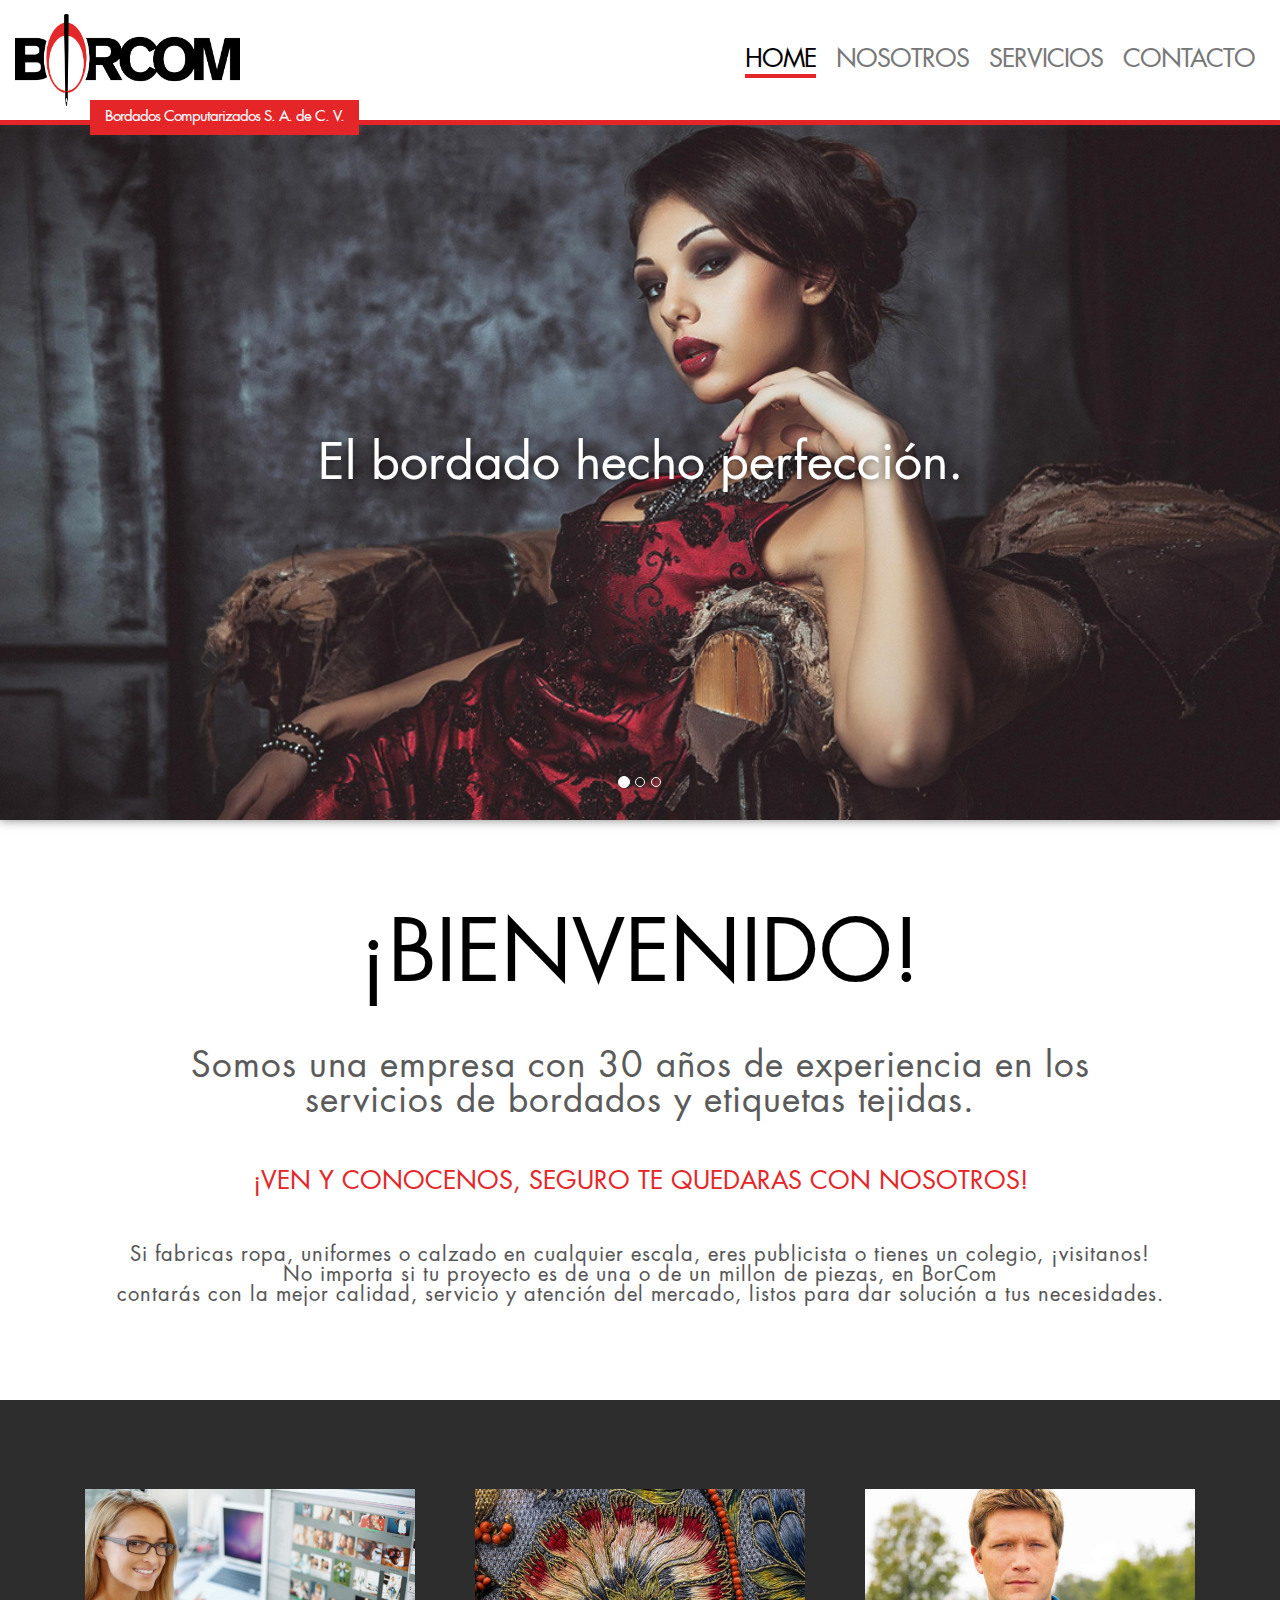
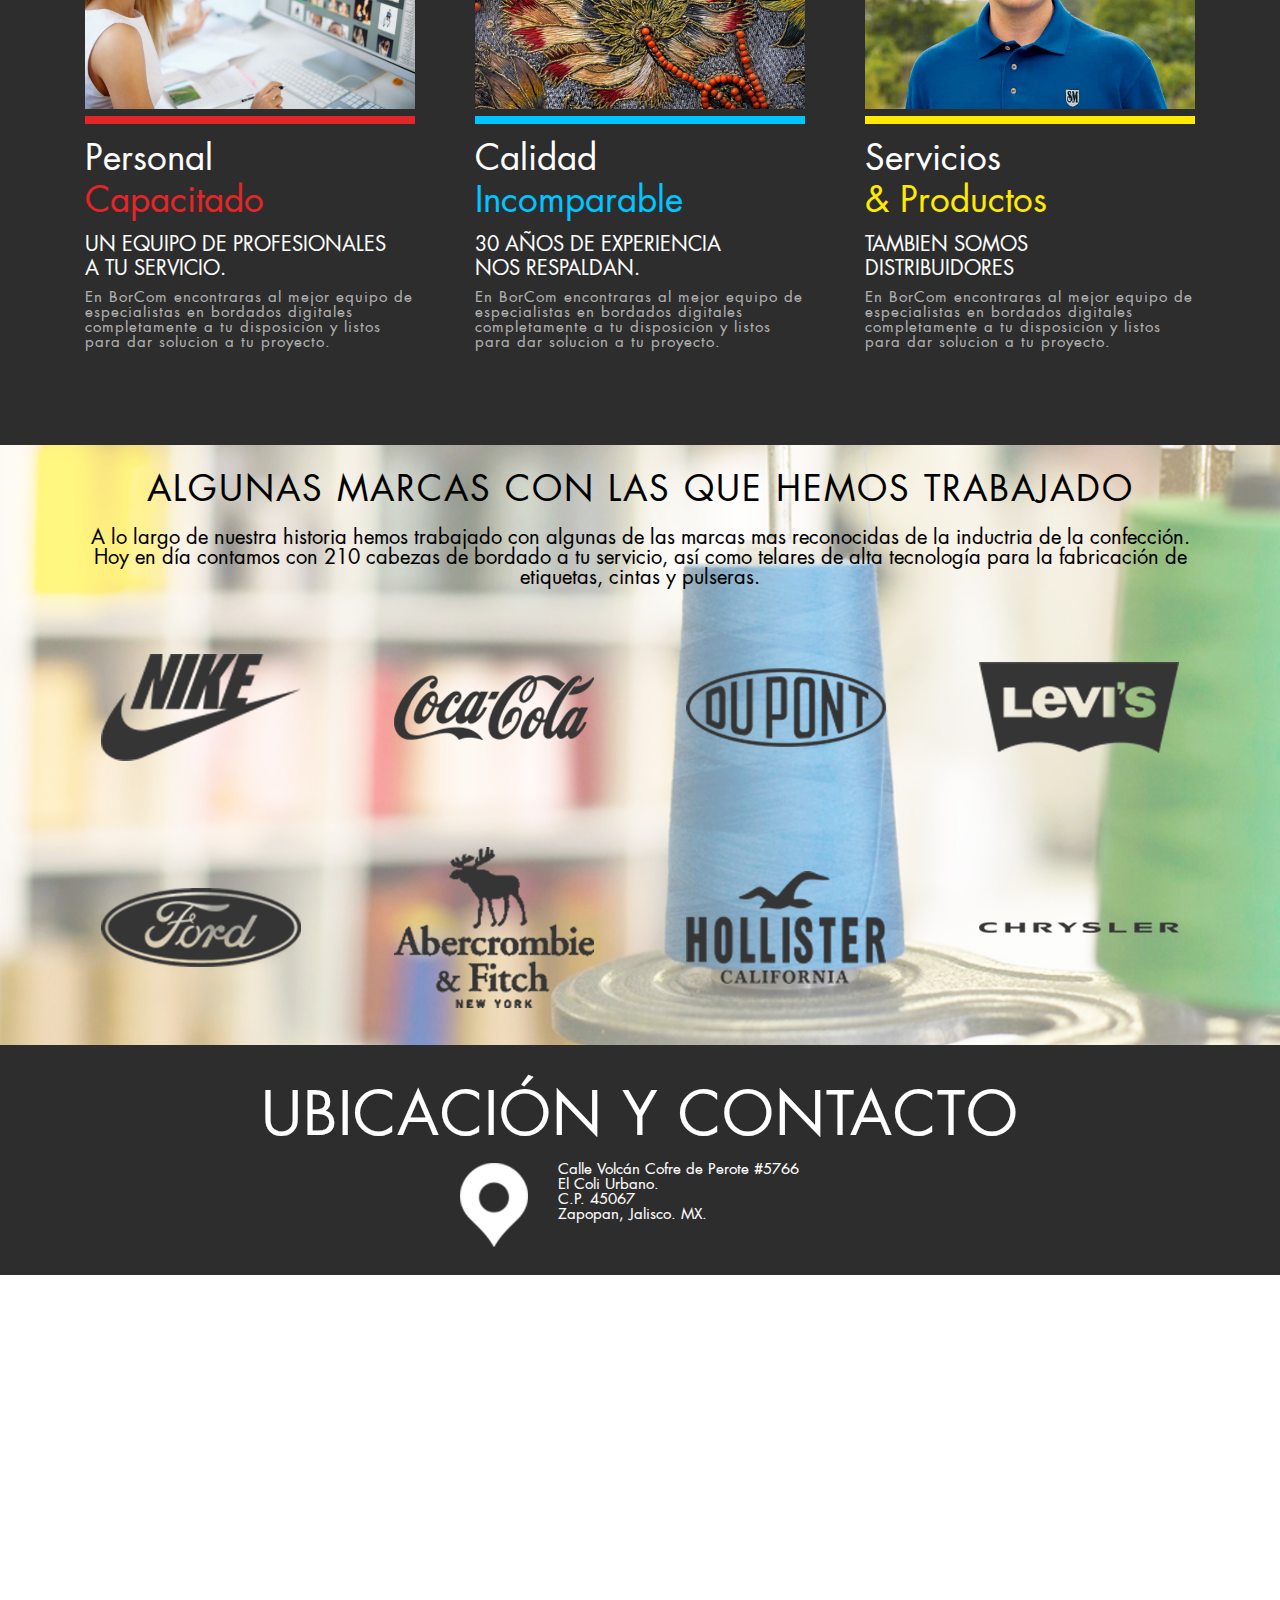
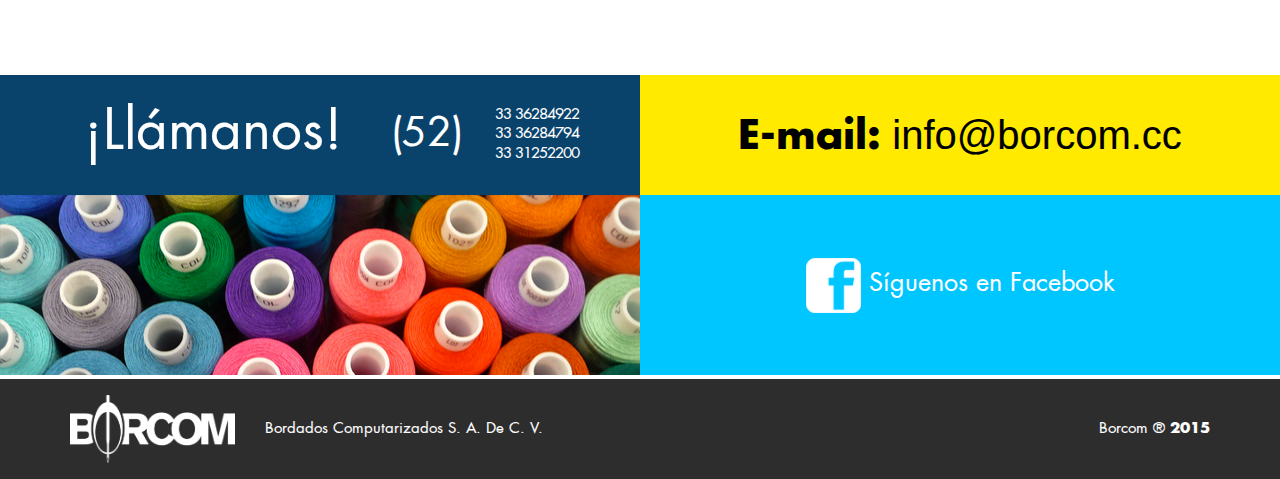
==== commit 55839188: "diseño de correo y últimos ajustes" ====
--- a/index.html
+++ b/index.html
@@ -1,5 +1,6 @@
 <!DOCTYPE html>
 <html lang="es">
+
   <head>
     <meta charset="utf-8">
     <meta http-equiv="X-UA-Compatible" content="IE=edge">
@@ -19,6 +20,7 @@
       <script src="https://oss.maxcdn.com/respond/1.4.2/respond.min.js"></script>
     <![endif]-->
   </head>
+
   <body>
     <nav id="nav" class="navbar navbar-default">
       <span class="slogan f-med s15 text-white bg-red">Bordados Computarizados S. A. de C. V.</span>
@@ -144,7 +146,6 @@
         </a>
       -->
     </header>
-
     <section id="homeWelcome">
       <div class="center-container">
         <div class="center-content">
@@ -182,7 +183,8 @@
                   <img class="img-resposive center-block" width="100%" src="img/personal_capacitado.png">
                   <div class="caption">
                     <p class="f-book s35">
-                      <span class="text-white">Personal</span><br><span class="text-red">Capacitado</span>
+                      <span class="text-white">Personal</span>
+                      <br><span class="text-red">Capacitado</span>
                     </p>
                     <p class="f-book s20">
                       <span class="text-uppercase text-white">Un equipo de profesionales<br>a tu servicio.</span>
@@ -198,7 +200,8 @@
                   <img class="img-resposive center-block" width="100%" src="img/calidad_incomparable.png">
                   <div class="caption">
                     <p class="f-book s35">
-                      <span class="text-white">Calidad</span><br><span class="text-blue">Incomparable</span>
+                      <span class="text-white">Calidad</span>
+                      <br><span class="text-blue">Incomparable</span>
                     </p>
                     <p class="f-book s20">
                       <span class="text-uppercase text-white">30 años de experiencia<br>nos respaldan.</span>
@@ -214,7 +217,8 @@
                   <img class="img-resposive center-block" width="100%" src="img/servicios_productos.png">
                   <div class="caption">
                     <p class="f-book s35">
-                      <span class="text-white">Servicios</span><br><span class="text-yellow">&amp; Productos</span>
+                      <span class="text-white">Servicios</span>
+                      <br><span class="text-yellow">&amp; Productos</span>
                     </p>
                     <p class="f-book s20">
                       <span class="text-uppercase text-white">Tambien somos<br>distribuidores</span>
@@ -234,7 +238,7 @@
       <div class="marcasBg"></div>
       <div class="center-container">
         <div class="center-content">
-            <div class="-marcasHeader">
+          <div class="-marcasHeader">
             <div class="container">
               <div class="row">
                 <div class="col-lg-12 col-md-12 col-sm-12 col-xs-12">
@@ -242,11 +246,10 @@
                     Algunas marcas con las que hemos trabajado
                   </p>
                   <p class="f-book s20 text-center text-black">
-                    A lo largo de nuestra historia hemos trabajado con algunas de las marcas mas reconocidas de la inductria de la confección.<br>
-                    Hoy en día contamos con 210 cabezas de bordado a tu servicio, así como telares de alta tecnología para la fabricación de etiquetas, cintas y pulseras.
+                    A lo largo de nuestra historia hemos trabajado con algunas de las marcas mas reconocidas de la inductria de la confección.
+                    <br> Hoy en día contamos con 210 cabezas de bordado a tu servicio, así como telares de alta tecnología para la fabricación de etiquetas, cintas y pulseras.
                   </p>
                 </div>
-
                 <div class="col-lg-3 col-md-3 col-sm-3 col-xs-6 logosContainer">
                   <div class="center-container">
                     <div class="center-content">
@@ -309,7 +312,6 @@
         </div>
       </div>
     </section>
-
     <section id="homeUbicacionHeader">
       <div class="center-container">
         <div class="center-content">
@@ -317,7 +319,7 @@
             <div class="row">
               <div class="col-lg-12 col-md-12 col-sm-7 col-xs-8">
                 <p class="f-book s60 text-center ls1 text-uppercase text-white">
-                ubicación y contacto
+                  ubicación y contacto
                 </p>
               </div>
               <div class="col-lg-1 col-lg-offset-4 col-md-1 col-md-offset-4 hidden-sm hidden-xs text-right">
@@ -341,7 +343,8 @@
     <section id="homeUbicacionMap">
       <div class="center-container">
         <div class="center-content">
-          <iframe src="https://www.google.com/maps/embed?pb=!1m18!1m12!1m3!1d1788.0367879464072!2d-103.41800341098265!3d20.643942619835634!2m3!1f0!2f0!3f0!3m2!1i1024!2i768!4f13.1!3m3!1m2!1s0x0000000000000000%3A0x4acc53eccbfa926d!2sBORCOM!5e0!3m2!1ses!2smx!4v1453249709767" width="100%" height="100%" frameborder="0" style="border:0" allowfullscreen></iframe>
+          <iframe src="https://www.google.com/maps/embed?pb=!1m18!1m12!1m3!1d1788.0367879464072!2d-103.41800341098265!3d20.643942619835634!2m3!1f0!2f0!3f0!3m2!1i1024!2i768!4f13.1!3m3!1m2!1s0x0000000000000000%3A0x4acc53eccbfa926d!2sBORCOM!5e0!3m2!1ses!2smx!4v1453249709767"
+          width="100%" height="100%" frameborder="0" style="border:0" allowfullscreen></iframe>
         </div>
       </div>
     </section>
@@ -352,7 +355,7 @@
             <div class="row">
               <div class="col-lg-6 col-md-6 col-sm-12 col-xs-12 block1 bg-blue2">
 
-<div class="row hidden-xs">
+                <div class="row hidden-xs">
                   <div class="col-lg-6 col-lg-offset-1 col-md-7 col-md-offset-0 col-sm-4 col-sm-offset-2 col-xs-6 block1">
                     <div class="center-container">
                       <div class="center-content">
@@ -384,7 +387,7 @@
                   </div>
                 </div>
                 <div class="row visible-xs">
-                  <div class="col-lg-6 col-lg-offset-1 col-md-7 col-md-offset-0 col-sm-4 col-sm-offset-2 col-xs-12">
+                  <div class="col-lg-6 col-lg-offset-1 col-md-7 col-md-offset-0 col-sm-4 col-sm-offset-2 col-xs-12 block3">
                     <div class="center-container">
                       <div class="center-content">
                         <p class="f-book s55 text-center text-white">
@@ -419,19 +422,18 @@
                 <div class="center-container">
                   <div class="center-content">
                     <p class="s40 text-center text-black">
-                      <span class="f-bold">E-mail:</span> <span class="f-light">ventas@borcom.cc</span>
+                      <span class="f-bold">E-mail:</span> <span class="f-light">info@borcom.cc</span>
                     </p>
                   </div>
                 </div>
               </div>
               <div class="col-lg-6 col-md-6 col-sm-6 col-xs-12 hidden-sm hidden-xs block2 block2bg">
-
               </div>
               <div class="col-lg-6 col-md-6 col-sm-12 col-xs-12 block2 bg-blue">
                 <div class="center-container">
                   <div class="center-content">
                     <p class="s25 f-book text-center text-white">
-                      <img class="image-responsive" src="img/icons/facebookWhite.png" width="55px"> <span>Síguenos en Facebook</span>
+                      <a class="text-white" href="https://www.facebook.com/borcom.mx" target="_blank"><img class="image-responsive" src="img/icons/facebookWhite.png" width="55px"> <span>Síguenos en Facebook</span></a>
                     </p>
                   </div>
                 </div>
@@ -481,4 +483,5 @@
     <script src="fonts/fonts.js"></script>
 
   </body>
+
 </html>
--- a/css/borcom.css
+++ b/css/borcom.css
@@ -227,6 +227,7 @@
   left: 90px;
   padding: 10px 15px;
   letter-spacing: -1px;
+  z-index: 10000;
 }
 
 .jumbotron {
@@ -527,6 +528,11 @@
   background-color: #ff7200;
   border-radius: 40px;
   padding: 15px 40px;
+}
+
+#contacto {
+  padding-top: 25px;
+  padding-bottom: 35px;
 }
 
 
@@ -652,3 +658,30 @@
 .bg-yellow {
   background-color: #ffea00!important;
 }
+
+.success {
+  position: absolute;
+  bottom: -30px;
+  left: 20px;
+  right: 20px;
+  height: 60px;
+  padding: 0;
+  display: block;
+}
+
+.success p {
+  margin: 0 auto;
+  padding: 0 20px;
+}
+
+.success .close {
+  position: absolute;
+  right: 6px;
+  top: 6px;
+  z-index: 100;
+}
+
+.block3 {
+  height: auto;
+  margin-top: -18px;
+}
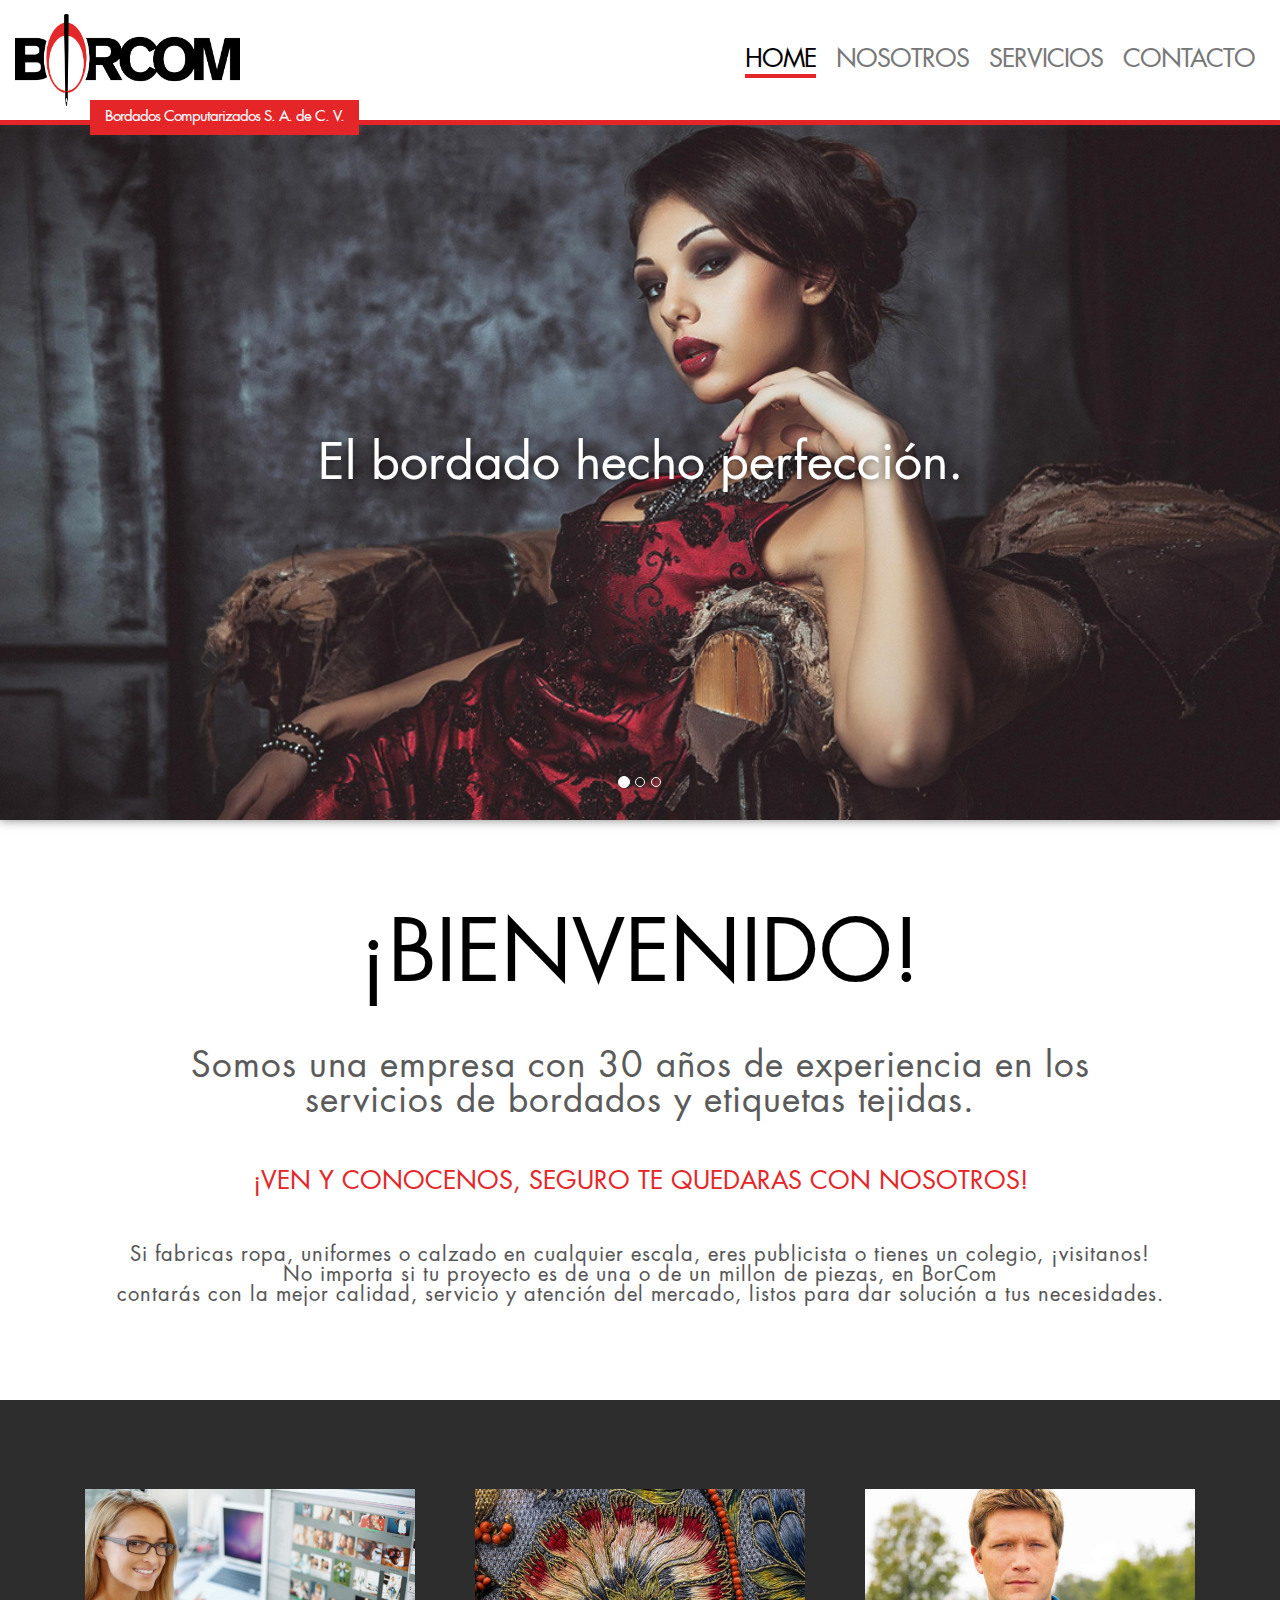
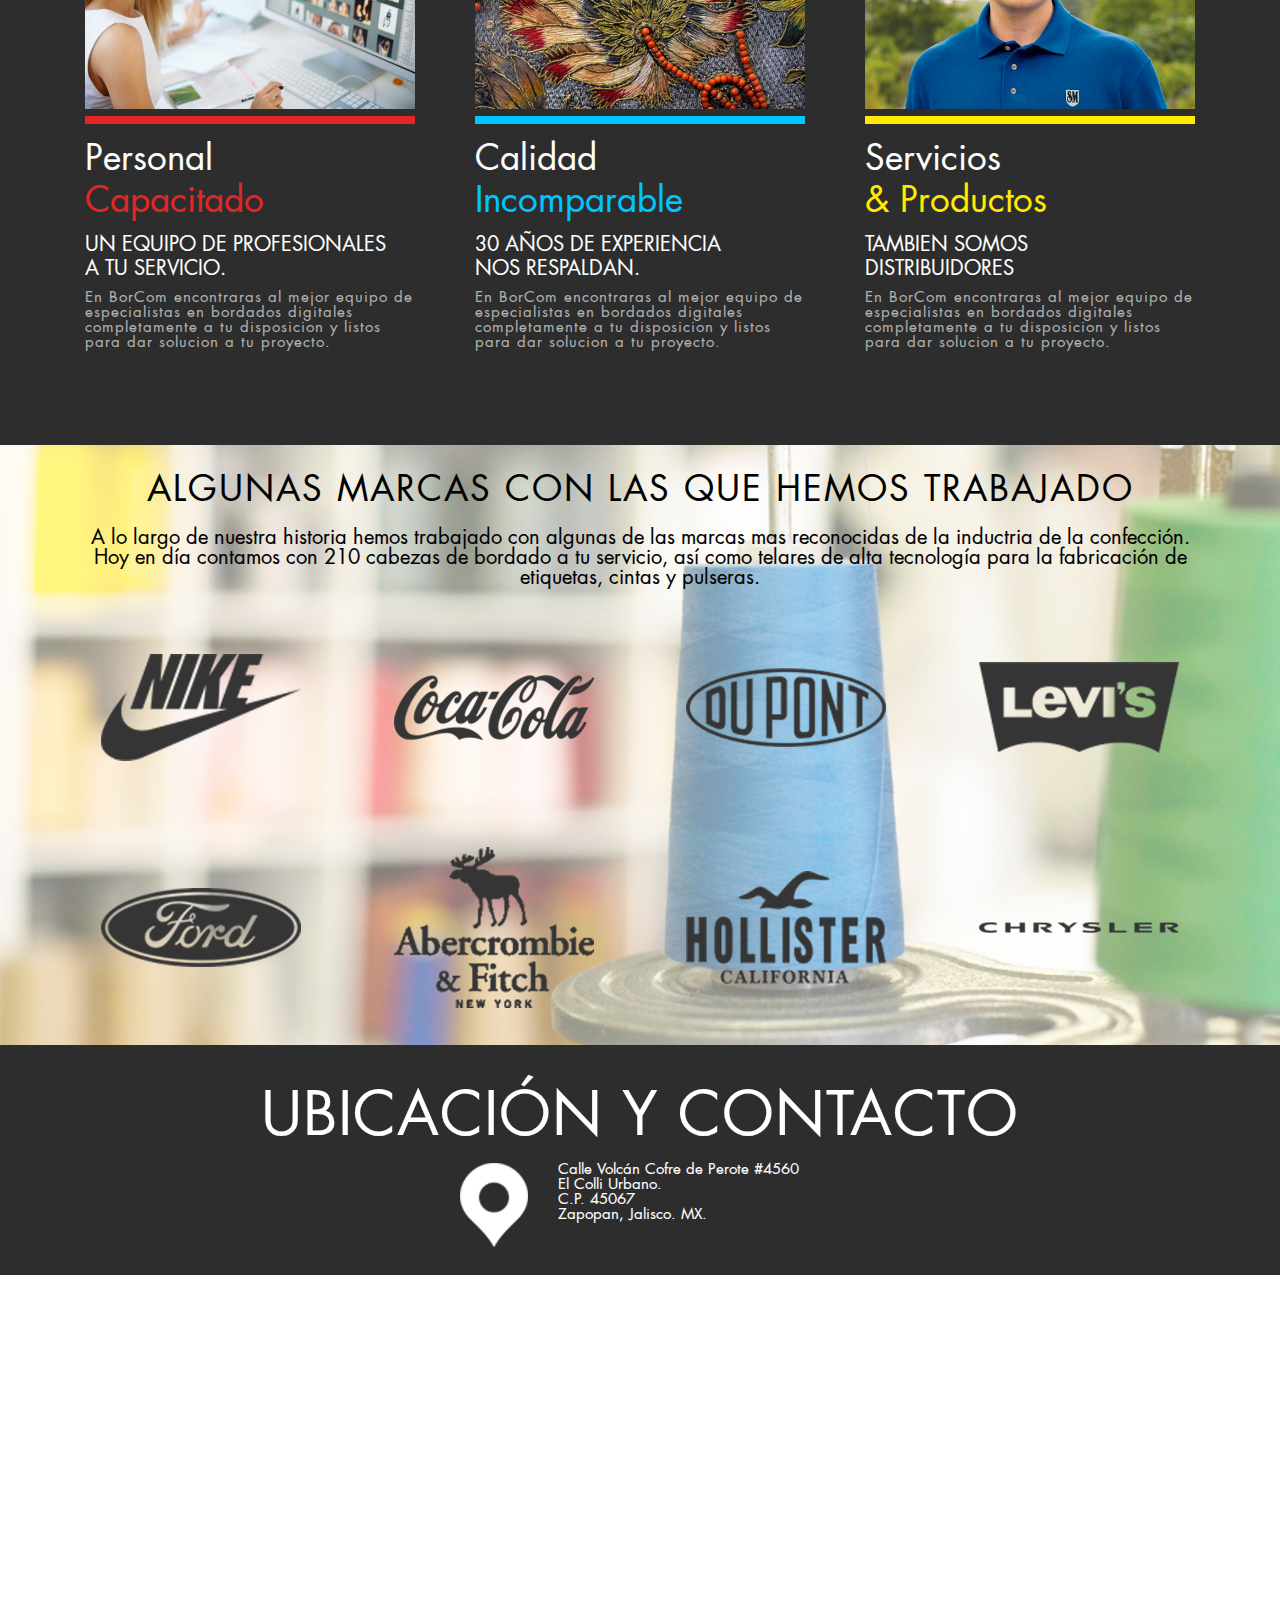
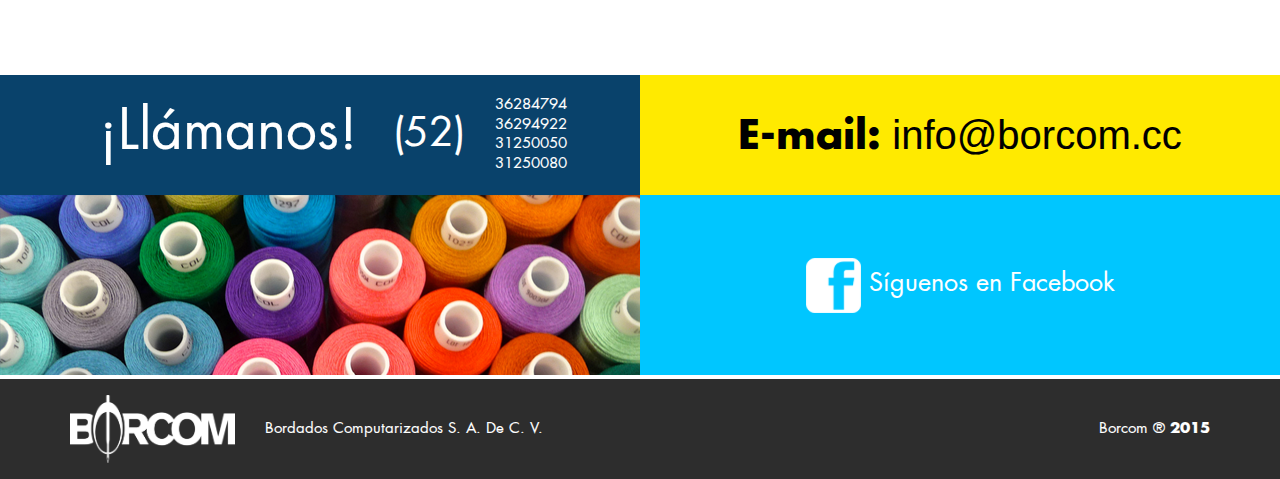
==== commit 73b5d9c2: "nueva sección y ajustes a contenidos" ====
--- a/index.html
+++ b/index.html
@@ -1,12 +1,25 @@
 <!DOCTYPE html>
 <html lang="es">
-
   <head>
     <meta charset="utf-8">
     <meta http-equiv="X-UA-Compatible" content="IE=edge">
     <meta name="viewport" content="width=device-width, initial-scale=1">
     <!-- The above 3 meta tags *must* come first in the head; any other head content must come *after* these tags -->
     <title>BorCom</title>
+
+    <!-- Standard Favicon -->
+    <link rel="icon" type="image/x-icon" href="favicon/favicon.ico" />
+    <!-- For iPhone 4 Retina display: -->
+    <link rel="apple-touch-icon-precomposed" sizes="114x114" href="favicon/apple-touch-icon-114x114-precomposed.png">
+    <!-- For iPad: -->
+    <link rel="apple-touch-icon-precomposed" sizes="72x72" href="favicon/apple-touch-icon-72x72-precomposed.png">
+    <!-- For iPhone: -->
+    <link rel="apple-touch-icon-precomposed" href="favicon/apple-touch-icon-57x57-precomposed.png">
+    <!-- For Windows 8: -->
+    <meta name="msapplication-TileImage" content="favicon/pinned.png">
+    <meta name="msapplication-TileColor" content="#e42629">
+    <!-- For Opera Coast: -->
+    <link rel="icon" href="favicon/favicon-coast.png" sizes="228x228">
 
     <!-- Bootstrap -->
     <link href="css/bootstrap.min.css" rel="stylesheet">
@@ -20,7 +33,6 @@
       <script src="https://oss.maxcdn.com/respond/1.4.2/respond.min.js"></script>
     <![endif]-->
   </head>
-
   <body>
     <nav id="nav" class="navbar navbar-default">
       <span class="slogan f-med s15 text-white bg-red">Bordados Computarizados S. A. de C. V.</span>
@@ -83,6 +95,7 @@
                       <ul class="dropdown-menu hidden-xs">
                         <li><a href="servicios.html#etiquetas">Etiquetas</a></li>
                         <li><a href="servicios.html#bordados">Bordados</a></li>
+                        <li><a href="servicios.html#laser">Corte Láser</a></li>
                         <li><a href="servicios.html#otrosServicios">Otros Servicios</a></li>
                         <li><a href="servicios.html#masInfo">Pide una <br>Cotización</a></li>
                       </ul>
@@ -329,8 +342,8 @@
               </div>
               <div class="col-lg-5 col-md-5 col-sm-4 col-xs-4 text-left">
                 <p class="f-book s15 lh1 text-white">
-                  Calle Volcán Cofre de Perote #5766
-                  <br>El Coli Urbano.
+                  Calle Volcán Cofre de Perote #4560
+                  <br>El Colli Urbano.
                   <br>C.P. 45067
                   <br>Zapopan, Jalisco. MX.
                 </p>
@@ -356,10 +369,10 @@
               <div class="col-lg-6 col-md-6 col-sm-12 col-xs-12 block1 bg-blue2">
 
                 <div class="row hidden-xs">
-                  <div class="col-lg-6 col-lg-offset-1 col-md-7 col-md-offset-0 col-sm-4 col-sm-offset-2 col-xs-6 block1">
+                  <div class="col-lg-6 col-lg-offset-1 col-md-7 col-md-offset-0 col-sm-5 col-sm-offset-0 col-xs-6 block1">
                     <div class="center-container">
                       <div class="center-content">
-                        <p class="f-book s55 text-center text-white">
+                        <p class="f-book s55 text-right text-white">
                           ¡Llámanos!
                         </p>
                       </div>
@@ -368,20 +381,29 @@
                   <div class="col-lg-2 col-md-2 col-sm-2 col-xs-3 block1">
                     <div class="center-container">
                       <div class="center-content">
-                        <p class="f-book s40 text-center text-white">
+                        <p class="f-book s40 text-right text-white">
                           (52)
                         </p>
                       </div>
                     </div>
                   </div>
-                  <div class="col-lg-3 col-md-3 col-sm-3 col-xs-3 block1">
+                  <div class="col-lg-3 col-md-3 col-sm-4 col-xs-3 block1">
                     <div class="center-container">
                       <div class="center-content">
-                        <p class="f-book s15 text-left ls-1 text-white">
-                          33 36284922
-                          <br>33 36284794
-                          <br>33 31252200
-                        </p>
+                        <div class="row">
+                          <div class="col-md-12 col-sm-6">
+                            <p class="f-book s15 text-left text-white">
+                              36284794
+                              <br>36294922
+                            </p>
+                          </div>
+                          <div class="col-md-12 col-sm-6">
+                            <p class="f-book s15 text-left text-white">
+                              31250050
+                              <br>31250080
+                            </p>
+                          </div>
+                        </div>
                       </div>
                     </div>
                   </div>
@@ -396,23 +418,32 @@
                       </div>
                     </div>
                   </div>
-                  <div class="col-lg-2 col-md-2 col-sm-2 col-xs-5">
+                  <div class="col-lg-2 col-md-2 col-sm-2 col-xs-3">
                     <div class="center-container">
                       <div class="center-content">
-                        <p class="f-book s40 text-right text-white" style="padding: 21px 0px;">
+                        <p class="f-book s40 text-right text-white">
                           (52)
                         </p>
                       </div>
                     </div>
                   </div>
-                  <div class="col-lg-3 col-md-3 col-sm-3 col-xs-7">
+                  <div class="col-lg-3 col-md-3 col-sm-3 col-xs-9">
                     <div class="center-container">
                       <div class="center-content">
-                        <p class="f-book s20 text-left ls2 text-white">
-                          33 36284922
-                          <br>33 36284794
-                          <br>33 31252200
-                        </p>
+                        <div class="row">
+                          <div class="col-xs-6">
+                            <p class="f-book s20 text-center ls2 text-white">
+                              36284794
+                              <br>36294922
+                            </p>
+                          </div>
+                          <div class="col-xs-6">
+                            <p class="f-book s20 text-left ls2 text-white">
+                              31250050
+                              <br>31250080
+                            </p>
+                          </div>
+                        </div>
                       </div>
                     </div>
                   </div>
--- a/css/borcom.css
+++ b/css/borcom.css
@@ -456,19 +456,23 @@
   padding: 10px 0 4px 0;
 }
 
-#etiquetas, #bordados {
+#etiquetas, #bordados, #laser {
   height: 450px;
 }
-#etiquetas .btmBrdr, #bordados .btmBrdr {
+#etiquetas .btmBrdr, #bordados .btmBrdr, #laser .btmBrdr {
   border-bottom: solid 5px #b1b1b1;
   margin-bottom: 20px;
 }
 
-#etiquetasBody, #bordadosBody {
+#etiquetasBody, #bordadosBody, #laserBody {
   height: 320px;
   padding: 0!important;
 }
 
+#laserBody {
+  margin-bottom: 90px;
+}
+
 .item {
   height: 273px;
 }
@@ -505,6 +509,24 @@
 }
 .items .item.item6 {
   background-image: url('../img/servicios_6.png');
+  background-repeat: no-repeat;
+  background-position: center top;
+  background-size: cover;
+}
+.items .item.item7 {
+  background-image: url('../img/servicios_7.png');
+  background-repeat: no-repeat;
+  background-position: center top;
+  background-size: cover;
+}
+.items .item.item8 {
+  background-image: url('../img/servicios_8.png');
+  background-repeat: no-repeat;
+  background-position: center top;
+  background-size: cover;
+}
+.items .item.item9 {
+  background-image: url('../img/servicios_9.png');
   background-repeat: no-repeat;
   background-position: center top;
   background-size: cover;
